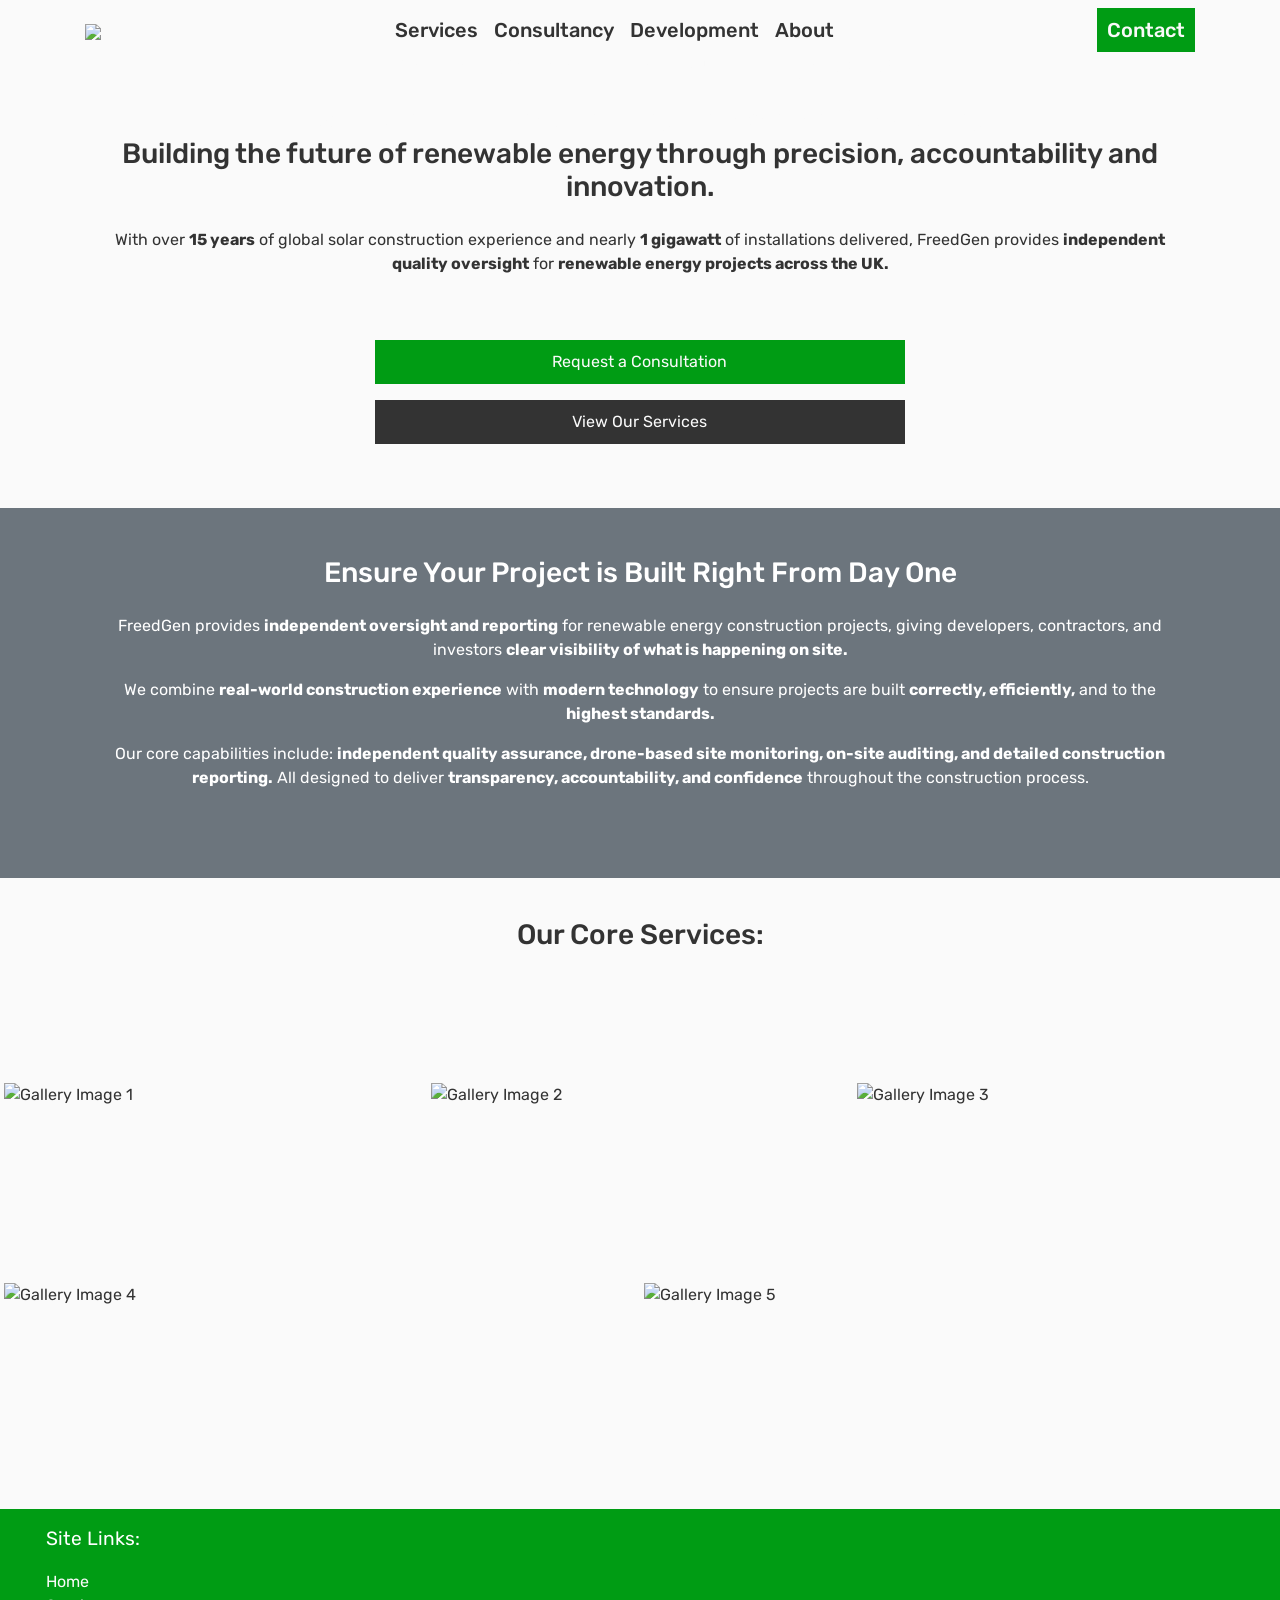
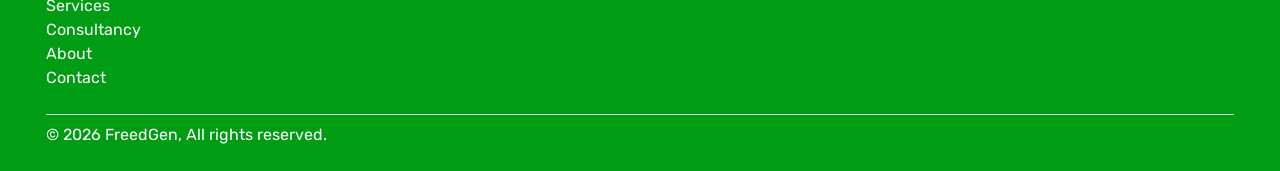
==== index.html @ 9b57c71b "add services and gallery to home page" ====
<!doctype html>
<html lang="en">
    <head>
        <!-- Required meta tags -->
        <meta charset="utf-8" />
        <meta
            name="viewport"
            content="width=device-width, initial-scale=1, shrink-to-fit=no"
        />
        <meta
            name="description"
            content="A collaborative spell submission blog."
        />
        <!-- Bootstrap CSS -->
        <link
            rel="stylesheet"
            href="https://cdn.jsdelivr.net/npm/bootstrap@4.0.0/dist/css/bootstrap.min.css"
            integrity="sha384-Gn5384xqQ1aoWXA+058RXPxPg6fy4IWvTNh0E263XmFcJlSAwiGgFAW/dAiS6JXm"
            crossorigin="anonymous"
        />
        <!--Favicon-->
        <link
            rel="apple-touch-icon"
            sizes="180x180"
            href="static/images/apple-touch-icon.png"
        />
        <link
            rel="icon"
            type="image/png"
            sizes="32x32"
            href="static/images/favicon-32x32.png"
        />
        <link
            rel="icon"
            type="image/png"
            sizes="16x16"
            href="static/images/favicon-16x16.png"
        />
        <link rel="manifest" href="/site.webmanifest" />
        <!-- Google fonts-->
        <link rel="preconnect" href="https://fonts.googleapis.com" />
        <link rel="preconnect" href="https://fonts.gstatic.com" crossorigin />
        <link
            href="https://fonts.googleapis.com/css2?family=Irish+Grover&family=Old+Standard+TT:ital,wght@0,400;0,700;1,400&display=swap"
            rel="stylesheet"
        />
        <link rel="preconnect" href="https://fonts.googleapis.com" />
        <link rel="preconnect" href="https://fonts.gstatic.com" crossorigin />
        <link
            href="https://fonts.googleapis.com/css2?family=Rubik:ital,wght@0,300..900;1,300..900&display=swap"
            rel="stylesheet"
        />
        <!-- Custom CSS-->
        <link rel="stylesheet" href="assets/css/style.css" />

        <title>FreedGen</title>
    </head>
    <!-- SITE BODY -->
    <body>
        <header class="site-header">
            <!-- NAV BAR -->
            <nav id="navigation" class="navbar navbar-expand-md sticky-top">
                <div class="container">
                    <!-- LOGO -->
                    <a class="navbar-brand mr-4" href="/">
                        <img
                            class="logo-img"
                            src="https://res.cloudinary.com/dfm2di4ln/image/upload/v1775483768/FreedGenLogo_hlcqdc.png"
                        />
                    </a>
                    <button
                        class="navbar-toggler"
                        type="button"
                        data-toggle="collapse"
                        data-target="#navbarToggle"
                    >
                        <span style="font-size: 2rem; color: #28a745">☰</span>
                    </button>
                    <!-- LEFT SIDE NAV -->
                    <div class="collapse navbar-collapse" id="navbarToggle">
                        <div class="navbar-nav mr-auto h5">
                            <a class="nav-item nav-link" href="services.html"
                                >Services</a
                            >
                            <a class="nav-item nav-link" href="consultancy.html"
                                >Consultancy</a
                            >
                            <a class="nav-item nav-link" href="Development.html"
                                >Development</a
                            >
                            <a class="nav-item nav-link" href="about.html"
                                >About</a
                            >
                        </div>
                        <!-- RIGHT SIDE NAV -->
                        <div class="navbar-nav">
                            <a
                                href="contact"
                                class="contact-button h5 mx-auto my-auto"
                                >Contact</a
                            >
                        </div>
                    </div>
                </div>
            </nav>
        </header>

        <div class="slideshow-container mt-1">
            <!-- HERO IMAGE SLIDESHOW -->
            <div class="mySlides fade">
                <img
                    aria-label="solar panel drone shot"
                    load="lazy"
                    alt="solar panel drone shot"
                    src="https://res.cloudinary.com/dfm2di4ln/image/upload/v1775485446/dji_fly_20241126_123634_256_1732625336408_photo_optimized_jiuhye.jpg"
                    style="width: 100%; height: 80vh"
                />
                <div class="overlay"></div>
            </div>

            <div class="mySlides fade">
                <img
                    aria-label="rune flatlay"
                    load="lazy"
                    alt="rune flatlay"
                    src="https://res.cloudinary.com/dfm2di4ln/image/upload/v1775485458/dji_fly_20241111_103014_130_1731321034257_photo_optimized_2_kggt1d.jpg"
                    style="width: 100%; height: 80vh"
                />
                <div class="overlay"></div>
            </div>

            <div class="mySlides fade">
                <img
                    aria-label="salt circle flatlay"
                    load="lazy"
                    alt="witchy candle and salt circle flatlay"
                    src="https://res.cloudinary.com/dfm2di4ln/image/upload/v1775489372/dji_fly_20241028_133728_920_1730122687877_photo_optimized_2_zdi4j6.jpg"
                    style="width: 100%; height: 80vh"
                />
                <div class="overlay"></div>
            </div>
            <!--Welcome text-->
            <div class="col-10 welcome-text">
                <h2>
                    Independent Quality Assurance & Drone Auditing for Renewable
                    Energy Projects
                </h2>
                <!-- Not displayed on Xs devices -->
                <p class="d-none d-sm-block mt-3">
                    Quality Control • Drone Monitoring • Independent Site
                    Auditing
                </p>
            </div>
        </div>
        <div class="row mb-3">
            <div class="main-content col-10 mt-5 text-center mx-auto mb-3">
                <h3>
                    Building the future of renewable energy through precision,
                    accountability and innovation.
                </h3>
            </div>
            <div class="col-10 text-center mx-auto mb-5">
                <p>
                    With over <b>15 years</b> of global solar construction
                    experience and nearly <b>1 gigawatt</b> of installations
                    delivered, FreedGen provides
                    <b>independent quality oversight</b> for
                    <b>renewable energy projects across the UK.</b>
                </p>
            </div>

            <div class="col-10 mx-auto">
                <a
                    href="contact.html"
                    class="request-button w-50 d-block text-center mx-auto mb-3"
                    >Request a Consultation</a
                >
            </div>

            <div class="col-10 mx-auto">
                <a
                    href="services.html"
                    class="service-button w-50 d-block text-center mx-auto mb-5"
                    >View Our Services</a
                >
            </div>
        </div>

        <div class="row py-5 text-white bg-secondary mb-4">
            <div class="col-10 text-center mx-auto mb-3">
                <h3>Ensure Your Project is Built Right From Day One</h3>
            </div>
            <div class="col-10 text-center mx-auto mb-4">
                <p>
                    FreedGen provides
                    <b>independent oversight and reporting</b> for renewable
                    energy construction projects, giving developers,
                    contractors, and investors
                    <b>clear visibility of what is happening on site.</b>
                </p>
                <p>
                    We combine
                    <b>real-world construction experience</b> with
                    <b>modern technology</b> to ensure projects are built
                    <b>correctly, efficiently,</b> and to the
                    <b>highest standards.</b>
                </p>
                <p>
                    Our core capabilities include:
                    <b
                        >independent quality assurance, drone-based site
                        monitoring, on-site auditing, and detailed construction
                        reporting.</b
                    >
                    All designed to deliver
                    <b>transparency, accountability, and confidence</b>
                    throughout the construction process.
                </p>
            </div>
        </div>

        <div class="container">
            <div class="row">
                <div class="col-12 mb-4 mx-auto text-center">
                    <h3 class="fs-1 mt-3">Our Core Services:</h3>
                </div>
                <div class="col-12 col-md-6 col-lg-3 mb-4">
                    <img
                        aria-label=""
                        load="lazy"
                        alt=""
                        src="https://res.cloudinary.com/dfm2di4ln/image/upload/v1775762401/construction_card_vqg5sk.png"
                        class="img-fluid rounded"
                    />
                </div>
                <div class="col-12 col-md-6 col-lg-3 mb-4">
                    <img
                        aria-label=""
                        load="lazy"
                        alt=""
                        src="https://res.cloudinary.com/dfm2di4ln/image/upload/v1775762401/quality_assurance_card_z9vfvb.png"
                        class="img-fluid rounded"
                    />
                </div>
                <div class="col-12 col-md-6 col-lg-3 mb-4">
                    <img
                        aria-label=""
                        load="lazy"
                        alt=""
                        src="https://res.cloudinary.com/dfm2di4ln/image/upload/v1775762401/on-site_auditing_card_d9yedw.png"
                        class="img-fluid rounded"
                    />
                </div>
                <div class="col-12 col-md-6 col-lg-3 mb-4">
                    <img
                        aria-label=""
                        load="lazy"
                        alt=""
                        src="https://res.cloudinary.com/dfm2di4ln/image/upload/v1775762401/drone_monitoring_card_ag5upn.png"
                        class="img-fluid rounded"
                    />
                </div>
            </div>
        </div>
<!-- GALLERY -------->
        <div class="container-fluid px-0 mt-5">
            <div class="row no-gutters">
                <!-- Image 1 -->
                <div class="col-12 col-md-4">
                    <img
                        src="https://res.cloudinary.com/dfm2di4ln/image/upload/v1775764215/dji_fly_20250121_093332_471_1737452181661_photo_optimized_q8av3e.jpg"
                        class="img-fluid p-1 gallery-img"
                        alt="Gallery Image 1"
                    />
                </div>

                <!-- Image 2 -->
                <div class="col-12 col-md-4">
                    <img
                        src="https://res.cloudinary.com/dfm2di4ln/image/upload/v1775764188/dji_fly_20241102_093832_106_1730540340987_photo_optimized_v1hxxz.jpg"
                        class="img-fluid p-1 gallery-img"
                        alt="Gallery Image 2"
                    />
                </div>

                <!-- Image 3 -->
                <div class="col-12 col-md-4">
                    <img
                        src="https://res.cloudinary.com/dfm2di4ln/image/upload/v1775764184/dji_fly_20241102_093346_70_1730540066055_photo_optimized_h81oel.jpg"
                        class="img-fluid p-1 gallery-img"
                        alt="Gallery Image 3"
                    />
                </div>

                <!-- Image 4 -->
                <div class="col-12 col-md-6">
                    <img
                        src="https://res.cloudinary.com/dfm2di4ln/image/upload/v1775764179/dji_fly_20241031_090806_7_1730365692985_photo_optimized_hfvuum.jpg"
                        class="img-fluid p-1 gallery-img"
                        alt="Gallery Image 4"
                    />
                </div>
                 <!-- Image 5 -->
                <div class="col-12 col-md-6">
                    <img
                        src="https://res.cloudinary.com/dfm2di4ln/image/upload/v1775764172/dji_fly_20241031_090312_958_1730365398902_photo_optimized_ze4kma.jpg"
                        class="img-fluid p-1 gallery-img"
                        alt="Gallery Image 5"
                    />
                </div>

                <!-- Repeat as needed -->
            </div>
        </div>

        <!-- FOOTER -->
        <div class="container" id="footer-container">
            <footer class="py-3 mx-auto" id="footer-container-secondary">
                <div class="row">
                    <div class="col-6 col-md-3 mb-3">
                        <!-- SITE LINKS -->
                        <p class="footer-link-heading">Site Links:</p>
                        <ul class="nav flex-column">
                            <li class="nav-item">
                                <a
                                    href="index.html"
                                    class="nav-link-footer p-0 text-body-secondary"
                                    >Home</a
                                >
                            </li>
                            <li class="nav-item">
                                <a
                                    href="services.html"
                                    class="nav-link-footer p-0 text-body-secondary"
                                    >Services</a
                                >
                            </li>
                            <li class="nav-item">
                                <a
                                    href="consultancy.html"
                                    class="nav-link-footer p-0 text-body-secondary"
                                    >Consultancy</a
                                >
                            </li>
                            <li class="nav-item">
                                <a
                                    href="about.html"
                                    class="nav-link-footer p-0 text-body-secondary"
                                    >About</a
                                >
                            </li>
                            <li class="nav-item">
                                <a
                                    href="contact.html"
                                    class="nav-link-footer p-0 text-body-secondary"
                                    >Contact</a
                                >
                            </li>
                        </ul>
                    </div>

                    <!-- SOCIAL MEDIA LINKS -->
                    <div class="col-md-3 offset-md-6 mb-3">
                        <ul class="list-unstyled d-flex mx-2" id="social-icons">
                            <li class="m-3">
                                <a
                                    href="https://facebook.com/"
                                    target="_blank"
                                    rel="noopener"
                                    aria-label="Facebook"
                                >
                                    <i class="fa-brands fa-facebook"></i
                                ></a>
                            </li>
                            <li class="m-3">
                                <a
                                    href="https://twitter.com/"
                                    target="_blank"
                                    aria-label="Twitter"
                                >
                                    <i class="fa-brands fa-x-twitter"></i
                                ></a>
                            </li>
                            <li class="m-3">
                                <a
                                    href="https://instagram.com/"
                                    target="_blank"
                                    aria-label="Visit our Instagram page (opens in a new tab)"
                                >
                                    <i class="fa-brands fa-instagram"></i
                                ></a>
                            </li>
                        </ul>
                    </div>
                </div>
                <!-- COPYRIGHT -->
                <div
                    class="d-flex flex-column flex-sm-row justify-content-between py-2 my-2 border-top"
                    id="footer-container-last"
                >
                    <p>&copy; 2026 FreedGen, All rights reserved.</p>
                </div>
            </footer>
        </div>

        <!-- jQuery first, then Popper.js, then Bootstrap JS -->
        <script
            src="https://code.jquery.com/jquery-3.2.1.slim.min.js"
            integrity="sha384-KJ3o2DKtIkvYIK3UENzmM7KCkRr/rE9/Qpg6aAZGJwFDMVNA/GpGFF93hXpG5KkN"
            crossorigin="anonymous"
        ></script>
        <script
            src="https://cdn.jsdelivr.net/npm/popper.js@1.12.9/dist/umd/popper.min.js"
            integrity="sha384-ApNbgh9B+Y1QKtv3Rn7W3mgPxhU9K/ScQsAP7hUibX39j7fakFPskvXusvfa0b4Q"
            crossorigin="anonymous"
        ></script>
        <script
            src="https://cdn.jsdelivr.net/npm/bootstrap@4.0.0/dist/js/bootstrap.min.js"
            integrity="sha384-JZR6Spejh4U02d8jOt6vLEHfe/JQGiRRSQQxSfFWpi1MquVdAyjUar5+76PVCmYl"
            crossorigin="anonymous"
        ></script>
        <script src="assets/js/home.js"></script>
        <!-- FONT AWESOME SCRIPT -->
        <script
            src="https://kit.fontawesome.com/f514539dfd.js"
            crossorigin="anonymous"
        ></script>
    </body>
</html>
---- assets/css/style.css ----
/* ------ Base styling ------ */
body {
  min-height: 100vh;
  display: flex;
  flex-direction: column;
  background: #fafafa;
  color: #333333;
  font-family: "rubik", sans-serif;
}


.navbar-brand {
  width: 25%;
}

.logo-img {
    width: 100%;
    height: auto;
}

.logo-img:hover {
    transform: translateY(-2px);
}

@media (max-width: 768px) {
  .navbar-brand {
    width: 75%;   /* make it wider */
    max-width: 100%;
  }
}

.navbar-toggler {
    color:#009C14;
}

main {
  flex-grow: 1;
}

/* -------- Nav bar -------- */
#navigation {
  background-color: #fafafa;
}

ul {
  margin: 0;
}

.site-header .navbar-nav .nav-link {
  color: #333333;
}

.site-header .navbar-nav .nav-link:hover {
  color: #009C14;
}

.nav-link.active {
  text-decoration: underline;
}

.white-text {
  color: #333333;
}

/* -------- BUTTONS ---------- */
.contact-button, .request-button {
    background-color: #009C14;
    color: #fafafa;
    border: none;
    padding: 10px;
}

.request-button:hover, .contact-button:hover {
  background-color: #218838;
  transform: translateY(-2px);
  text-decoration: none;
  color: #fafafa;
}

.service-button {
    background-color: #333333;
    border: none;
    padding: 10px;
    color: #fafafa;

}

.service-button:hover {
    background-color: #2b2b2b;
    transform: translateY(-2px);
    text-decoration: none;
    color: #fafafa;
}


/* -------- PAGE TITLES -------- */
.blog-title,
.about-title,
.home-title,
.user-posts-title {
  font-size: 1.6rem;
}

/* -------- HOME PAGE -------- */

/* Slideshow container */
.slideshow-container {

  position: relative;
}

/* Hide the images by default */
.mySlides {
  display: none;
}

.overlay {
  position: absolute;
  top: 0;
  bottom: 0;
  left: 0;
  right: 0;
  height: 100%;
  width: 100%;
  transition: .3s ease;
  background-color: rgba(0, 0, 0, 0.5);
}

.mySlides img {
  aspect-ratio: initial;
  overflow: hidden;
  object-fit: cover;
}

.fade {
  top: 0;
  -webkit-animation-name: fade;
  -webkit-animation-iteration-count: infinite;
  -webkit-animation-duration: 6s;
  animation-name: fade;
  animation-iteration-count: infinite;
  animation-duration: 6s;
}

@keyframes fade {
  0% {
    opacity: .6;
  }

  20% {
    opacity: 1;
  }

  33% {
    opacity: 1;
  }

  53% {
    opacity: 1;
  }

  100% {
    opacity: .5;
  }
}

/* Text overlay */
.welcome-text {
  color: #fafafa;
  text-align: center;
  position: absolute;
  top: 40%;
  left: 50%;
  transform: translate(-50%, -50%);
}

.welcome-text h2 {
  font-size: 38px;
}

.welcome-text p {
  font-size: 24px;
}

@media (max-width: 768px) {
  .welcome-text h2 {
    font-size: 6vw;   /* scales with screen width */
  }

  .welcome-text p {
    font-size: 4vw;
  }
}

.welcome-text a {
  text-decoration: none;
  color: #fafafa;
}

.welcome-text a:hover {
  color: #009C14;
}

/* ----------GALLERY ---------------*/

.gallery-img {
  width: 100%;
  height: 200px;          /* fixed height */
  object-fit: cover;      /* crops image without stretching */
  display: block;
  transition: transform 0.3s ease, z-index 0s;
  position: relative;     /* needed for z-index */
  z-index: 0;             /* base layer */
}

.gallery-img:hover {
  transform: scale(1.3); /* zoom in */
  z-index: 10;             /* bring to top on hover */
}


/* -------- ABOUT PAGE -------- */

/* Flip card styling */
.flip-card {
  background-color: transparent;
  width: inherit;
  height: 400px;
  perspective: 1000px;
}

/* This container is needed to position the front and back side */
.flip-card-inner {
  position: relative;
  width: inherit;
  height: 100%;
  text-align: center;
  transition: transform 0.8s;
  transform-style: preserve-3d;
}

/* Do an horizontal flip when you move the mouse over */
.flip-card:hover .flip-card-inner {
  transform: rotateY(180deg);
}

/* Position the front and back side */
.flip-card-front,
.flip-card-back {
  position: absolute;
  width: inherit;
  height: 100%;
  -webkit-backface-visibility: hidden;
  /* Safari */
  backface-visibility: hidden;
}

/* Style the front side (fallback if image is missing) */
.flip-card-front {
  color: black;
}

/* Style the back side */
.flip-card-back {
  background-color: rgb(146, 61, 67);
  color: white;
  transform: rotateY(180deg);
  height: 100%;
  align-content: space-around;
  width: 80%;
  margin: 0 10% 0 10%;
}

.flip-card-back h2 {
  font-size: 22px;
}

.flip-card-back p {
  font-size: 14px;
}

/* -------- BLOG PAGE -------- */
.content-section,
.blog-content-section {
  background: rgb(255, 211, 211);
  padding: 10px 20px;
  border: 1px solid #dddddd;
  border-radius: 3px;
  margin-bottom: 20px;
}

.blog-content-section {
  min-height: 95%;
}

.blog-photo {
  object-fit: cover;
  overflow: hidden;
}

.article-title {
  color: #333333;
  font-size: 20px;
}

a.article-title:hover {
  color: #993e50;
  text-decoration: none;
}

.pagination-buttons {
  background-color: #6e2937;
  color: #fafafa;
}

.pagination-buttons:hover {
  background-color: rgb(161, 97, 102);
  color: #fafafa;
}

/* Blog content */
.article-content {
  white-space: pre-line;
}

.article-metadata {
  padding-bottom: 1px;
}

.article-metadata a:hover {
  text-decoration: none;
}

/* -------- REGISTER PAGE -------- */
#hint_id_username,
#hint_id_password1,
#hint_id_password2 {
  color: black !important;
}

.member-text a {
  color: rgb(160, 31, 85);
  text-decoration: underline;
}

/* -------- POST DETAIL -------- */
/* user profile image */
.account-img {
  height: 125px;
  width: 125px;
  object-fit: cover;
  overflow: hidden;
}

.blog-post-image {
  object-fit: cover;
  overflow: hidden;
  width: 60vh;
  height: 100%;
}

.author-text {
  color: blue;
}

.back-text {
  background-color: #6e2937;
}

.back-text a {
  color: white;
}

.back-text a:hover {
  color: #6e2937;
}

.back-text:hover {
  background-color: #f3baba;
}

.blog-content-text {
  max-width: 100%;
}



/* Hides form until button is clicked */
#update-form {
  display: none;
}

#update-btn:hover {
  background-color: rgb(146, 61, 67);
  color: #fafafa;
}

/* Button to submit changes */
.submit-btn:hover {
  background-color: rgb(161, 97, 102);
  color: #fafafa;
}

.submit-btn {
  background-color: rgb(146, 61, 67);
  color: #fafafa;
}

/* -------- FOOTER -------- */
#footer-container {
  background-color: #009C14;
  color: #fff;
  max-width: 100%;
  margin-top: 30px;
}

#footer-container-secondary {
  padding-bottom: 0 !important;
  max-width: 95%;
}

#footer-container-last {
  align-items: center;
  margin-bottom: 0 !important;
}

.footer-link-heading {
  font-size: 1.2rem;
}

.nav-link-footer {
  color: #fafafa;
}

.nav-link-footer:hover {
  color: #fafafa;
}

/* Social media links */
#social-icons li {
  font-size: 2rem;
  color: #fafafa;
}

#social-icons li a i {
  color: #fafafa;
}

#social-icons li a:hover {
  color: #aaaaaa;
}
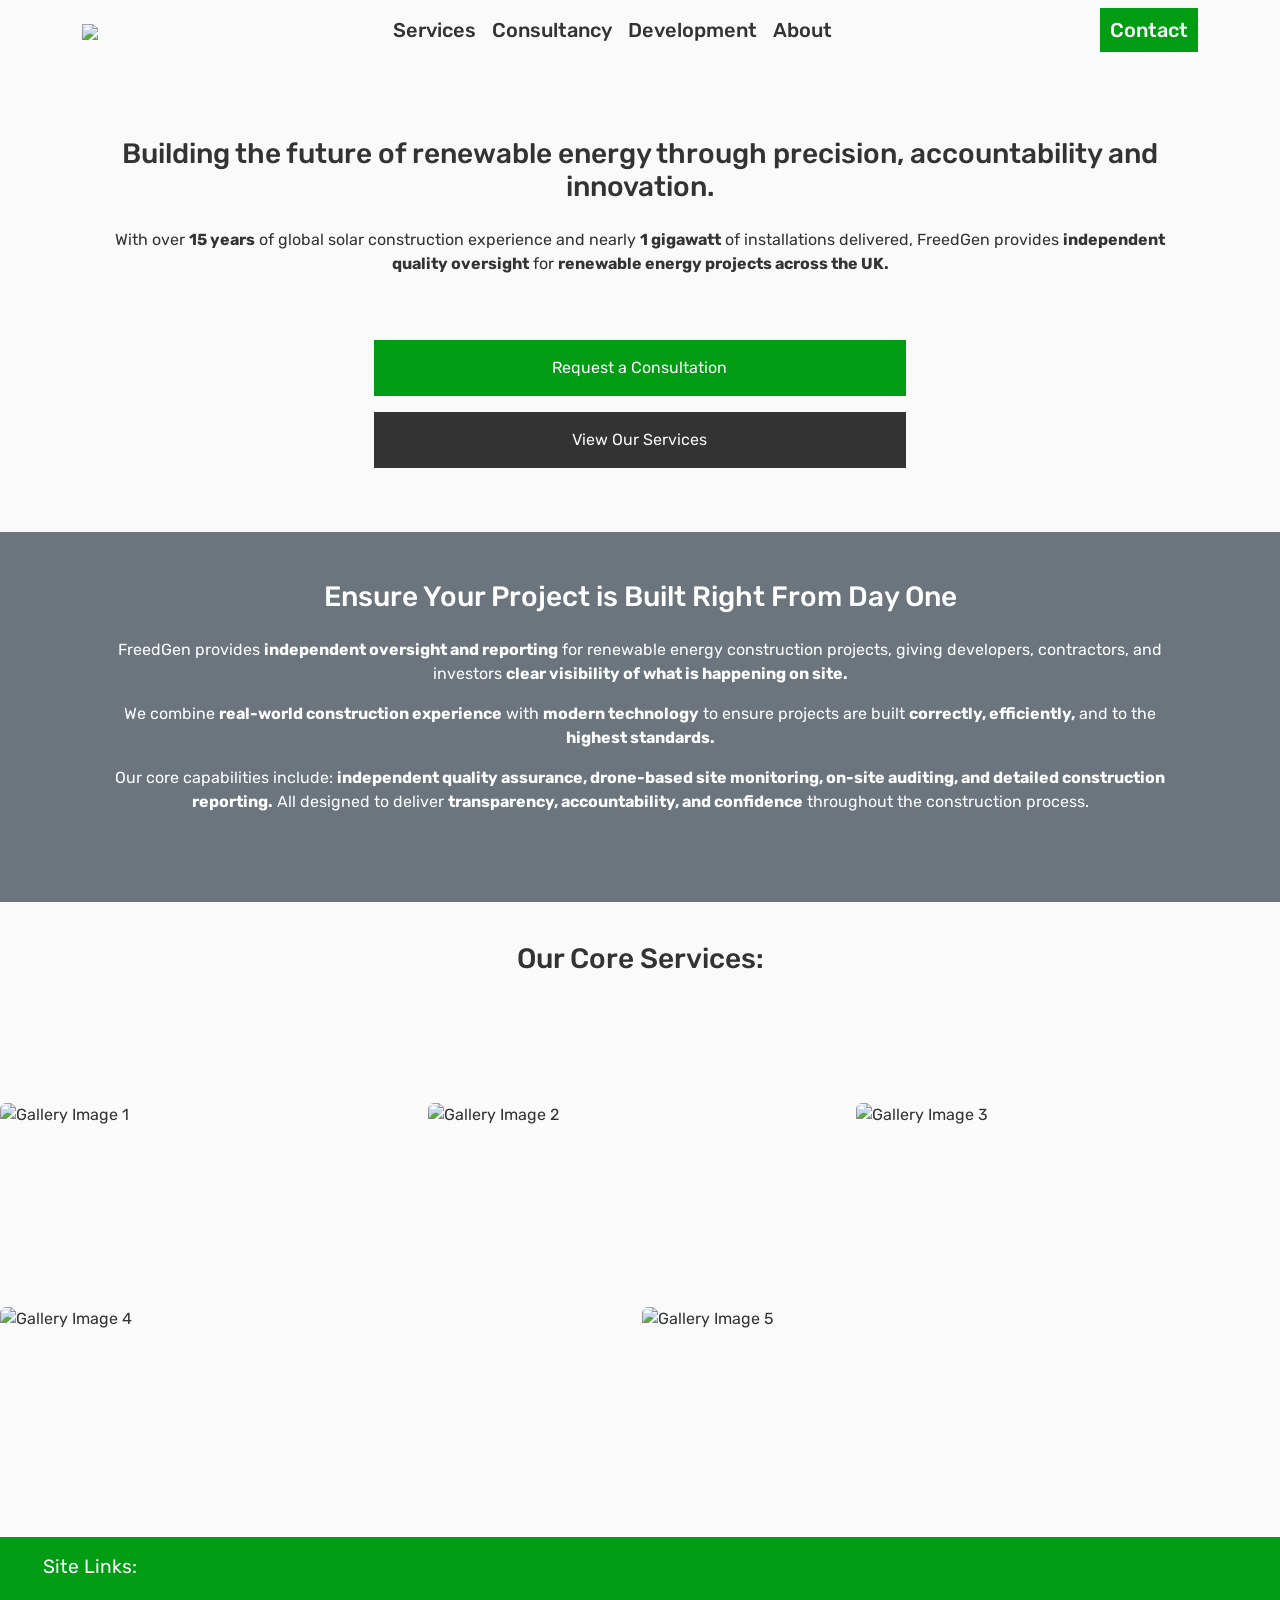
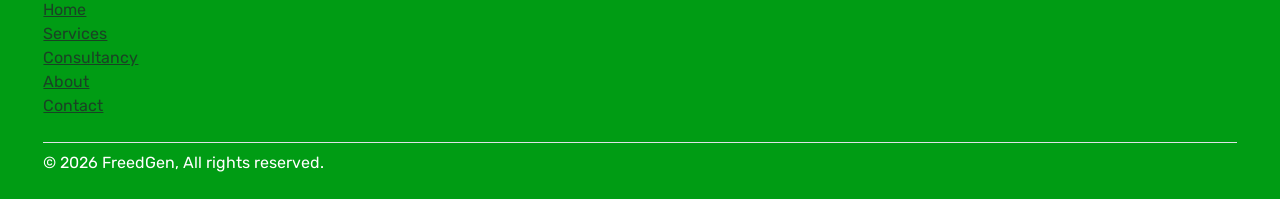
==== commit 4fb4dfb8: "consultancy page" ====
--- a/index.html
+++ b/index.html
@@ -13,11 +13,16 @@
         />
         <!-- Bootstrap CSS -->
         <link
+            href="https://cdn.jsdelivr.net/npm/bootstrap@5.0.2/dist/css/bootstrap.min.css"
             rel="stylesheet"
-            href="https://cdn.jsdelivr.net/npm/bootstrap@4.0.0/dist/css/bootstrap.min.css"
-            integrity="sha384-Gn5384xqQ1aoWXA+058RXPxPg6fy4IWvTNh0E263XmFcJlSAwiGgFAW/dAiS6JXm"
+            integrity="sha384-EVSTQN3/azprG1Anm3QDgpJLIm9Nao0Yz1ztcQTwFspd3yD65VohhpuuCOmLASjC"
             crossorigin="anonymous"
         />
+        <script
+            src="https://cdn.jsdelivr.net/npm/bootstrap@5.0.2/dist/js/bootstrap.bundle.min.js"
+            integrity="sha384-MrcW6ZMFYlzcLA8Nl+NtUVF0sA7MsXsP1UyJoMp4YLEuNSfAP+JcXn/tWtIaxVXM"
+            crossorigin="anonymous"
+        ></script>
         <!--Favicon-->
         <link
             rel="apple-touch-icon"
@@ -62,7 +67,7 @@
             <nav id="navigation" class="navbar navbar-expand-md sticky-top">
                 <div class="container">
                     <!-- LOGO -->
-                    <a class="navbar-brand mr-4" href="/">
+                    <a class="navbar-brand me-4" href="index.html">
                         <img
                             class="logo-img"
                             src="https://res.cloudinary.com/dfm2di4ln/image/upload/v1775483768/FreedGenLogo_hlcqdc.png"
@@ -71,14 +76,14 @@
                     <button
                         class="navbar-toggler"
                         type="button"
-                        data-toggle="collapse"
-                        data-target="#navbarToggle"
+                        data-bs-toggle="collapse"
+                        data-bs-target="#navbarToggle"
                     >
                         <span style="font-size: 2rem; color: #28a745">☰</span>
                     </button>
                     <!-- LEFT SIDE NAV -->
                     <div class="collapse navbar-collapse" id="navbarToggle">
-                        <div class="navbar-nav mr-auto h5">
+                        <div class="navbar-nav me-auto h5">
                             <a class="nav-item nav-link" href="services.html"
                                 >Services</a
                             >
@@ -96,7 +101,7 @@
                         <div class="navbar-nav">
                             <a
                                 href="contact"
-                                class="contact-button h5 mx-auto my-auto"
+                                class="contact-button text-decoration-none h5 mx-auto my-auto"
                                 >Contact</a
                             >
                         </div>
@@ -110,10 +115,10 @@
             <div class="mySlides fade">
                 <img
                     aria-label="solar panel drone shot"
-                    load="lazy"
+                    loading="lazy"
                     alt="solar panel drone shot"
                     src="https://res.cloudinary.com/dfm2di4ln/image/upload/v1775485446/dji_fly_20241126_123634_256_1732625336408_photo_optimized_jiuhye.jpg"
-                    style="width: 100%; height: 80vh"
+                    style="width: 100%; height: 80vh; object-fit: cover"
                 />
                 <div class="overlay"></div>
             </div>
@@ -121,10 +126,10 @@
             <div class="mySlides fade">
                 <img
                     aria-label="rune flatlay"
-                    load="lazy"
+                    loading="lazy"
                     alt="rune flatlay"
                     src="https://res.cloudinary.com/dfm2di4ln/image/upload/v1775485458/dji_fly_20241111_103014_130_1731321034257_photo_optimized_2_kggt1d.jpg"
-                    style="width: 100%; height: 80vh"
+                    style="width: 100%; height: 80vh; object-fit: cover"
                 />
                 <div class="overlay"></div>
             </div>
@@ -132,16 +137,16 @@
             <div class="mySlides fade">
                 <img
                     aria-label="salt circle flatlay"
-                    load="lazy"
-                    alt="witchy candle and salt circle flatlay"
+                    loading="lazy"
+                    alt=""
                     src="https://res.cloudinary.com/dfm2di4ln/image/upload/v1775489372/dji_fly_20241028_133728_920_1730122687877_photo_optimized_2_zdi4j6.jpg"
-                    style="width: 100%; height: 80vh"
+                    style="width: 100%; height: 80vh; object-fit: cover"
                 />
                 <div class="overlay"></div>
             </div>
             <!--Welcome text-->
             <div class="col-10 welcome-text">
-                <h2>
+                <h2 class="mb-4">
                     Independent Quality Assurance & Drone Auditing for Renewable
                     Energy Projects
                 </h2>
@@ -172,7 +177,7 @@
             <div class="col-10 mx-auto">
                 <a
                     href="contact.html"
-                    class="request-button w-50 d-block text-center mx-auto mb-3"
+                    class="request-button text-decoration-none w-50 d-block text-center mx-auto mb-3 py-3"
                     >Request a Consultation</a
                 >
             </div>
@@ -180,7 +185,7 @@
             <div class="col-10 mx-auto">
                 <a
                     href="services.html"
-                    class="service-button w-50 d-block text-center mx-auto mb-5"
+                    class="service-button text-decoration-none w-50 d-block text-center mx-auto mb-5 py-3"
                     >View Our Services</a
                 >
             </div>
@@ -219,57 +224,59 @@
             </div>
         </div>
 
-        <div class="container">
+        <div class="container-fluid">
             <div class="row">
                 <div class="col-12 mb-4 mx-auto text-center">
-                    <h3 class="fs-1 mt-3">Our Core Services:</h3>
-                </div>
-                <div class="col-12 col-md-6 col-lg-3 mb-4">
-                    <img
-                        aria-label=""
-                        load="lazy"
-                        alt=""
-                        src="https://res.cloudinary.com/dfm2di4ln/image/upload/v1775762401/construction_card_vqg5sk.png"
-                        class="img-fluid rounded"
-                    />
-                </div>
-                <div class="col-12 col-md-6 col-lg-3 mb-4">
-                    <img
-                        aria-label=""
-                        load="lazy"
-                        alt=""
-                        src="https://res.cloudinary.com/dfm2di4ln/image/upload/v1775762401/quality_assurance_card_z9vfvb.png"
-                        class="img-fluid rounded"
-                    />
-                </div>
-                <div class="col-12 col-md-6 col-lg-3 mb-4">
-                    <img
-                        aria-label=""
-                        load="lazy"
-                        alt=""
-                        src="https://res.cloudinary.com/dfm2di4ln/image/upload/v1775762401/on-site_auditing_card_d9yedw.png"
-                        class="img-fluid rounded"
-                    />
-                </div>
-                <div class="col-12 col-md-6 col-lg-3 mb-4">
-                    <img
-                        aria-label=""
-                        load="lazy"
-                        alt=""
-                        src="https://res.cloudinary.com/dfm2di4ln/image/upload/v1775762401/drone_monitoring_card_ag5upn.png"
-                        class="img-fluid rounded"
-                    />
-                </div>
-            </div>
-        </div>
-<!-- GALLERY -------->
+                    <h3 class="mt-3">Our Core Services:</h3>
+                </div>
+                <div class="row gx-5 mx-auto">
+                    <div class="col-12 col-md-6 col-lg-3 mb-4">
+                        <img
+                            aria-label=""
+                            loading="lazy"
+                            alt=""
+                            src="https://res.cloudinary.com/dfm2di4ln/image/upload/v1775762401/construction_card_vqg5sk.png"
+                            class="img-fluid rounded"
+                        />
+                    </div>
+                    <div class="col-12 col-md-6 col-lg-3 mb-4">
+                        <img
+                            aria-label=""
+                            load="lazy"
+                            alt=""
+                            src="https://res.cloudinary.com/dfm2di4ln/image/upload/v1775762401/quality_assurance_card_z9vfvb.png"
+                            class="img-fluid rounded"
+                        />
+                    </div>
+                    <div class="col-12 col-md-6 col-lg-3 mb-4">
+                        <img
+                            aria-label=""
+                            load="lazy"
+                            alt=""
+                            src="https://res.cloudinary.com/dfm2di4ln/image/upload/v1775762401/on-site_auditing_card_d9yedw.png"
+                            class="img-fluid rounded"
+                        />
+                    </div>
+                    <div class="col-12 col-md-6 col-lg-3 mb-4">
+                        <img
+                            aria-label=""
+                            load="lazy"
+                            alt=""
+                            src="https://res.cloudinary.com/dfm2di4ln/image/upload/v1775762401/drone_monitoring_card_ag5upn.png"
+                            class="img-fluid rounded"
+                        />
+                    </div>
+                </div>
+            </div>
+        </div>
+        <!-- GALLERY -------->
         <div class="container-fluid px-0 mt-5">
-            <div class="row no-gutters">
+            <div class="row g-1">
                 <!-- Image 1 -->
                 <div class="col-12 col-md-4">
                     <img
                         src="https://res.cloudinary.com/dfm2di4ln/image/upload/v1775764215/dji_fly_20250121_093332_471_1737452181661_photo_optimized_q8av3e.jpg"
-                        class="img-fluid p-1 gallery-img"
+                        class="img-fluid gallery-img rounded"
                         alt="Gallery Image 1"
                     />
                 </div>
@@ -278,7 +285,7 @@
                 <div class="col-12 col-md-4">
                     <img
                         src="https://res.cloudinary.com/dfm2di4ln/image/upload/v1775764188/dji_fly_20241102_093832_106_1730540340987_photo_optimized_v1hxxz.jpg"
-                        class="img-fluid p-1 gallery-img"
+                        class="img-fluid gallery-img rounded"
                         alt="Gallery Image 2"
                     />
                 </div>
@@ -286,8 +293,8 @@
                 <!-- Image 3 -->
                 <div class="col-12 col-md-4">
                     <img
-                        src="https://res.cloudinary.com/dfm2di4ln/image/upload/v1775764184/dji_fly_20241102_093346_70_1730540066055_photo_optimized_h81oel.jpg"
-                        class="img-fluid p-1 gallery-img"
+                        src="https://res.cloudinary.com/dfm2di4ln/image/upload/v1775764158/dji_fly_20241028_134204_949_1730122932204_photo_optimized_moml6o.jpg"
+                        class="img-fluid gallery-img rounded"
                         alt="Gallery Image 3"
                     />
                 </div>
@@ -296,21 +303,20 @@
                 <div class="col-12 col-md-6">
                     <img
                         src="https://res.cloudinary.com/dfm2di4ln/image/upload/v1775764179/dji_fly_20241031_090806_7_1730365692985_photo_optimized_hfvuum.jpg"
-                        class="img-fluid p-1 gallery-img"
+                        class="img-fluid gallery-img rounded"
                         alt="Gallery Image 4"
                     />
                 </div>
-                 <!-- Image 5 -->
+                <!-- Image 5 -->
                 <div class="col-12 col-md-6">
                     <img
                         src="https://res.cloudinary.com/dfm2di4ln/image/upload/v1775764172/dji_fly_20241031_090312_958_1730365398902_photo_optimized_ze4kma.jpg"
-                        class="img-fluid p-1 gallery-img"
+                        class="img-fluid gallery-img rounded"
                         alt="Gallery Image 5"
                     />
                 </div>
-
-                <!-- Repeat as needed -->
-            </div>
+            </div>
+            <!-- Repeat as needed -->
         </div>
 
         <!-- FOOTER -->
@@ -404,21 +410,7 @@
         </div>
 
         <!-- jQuery first, then Popper.js, then Bootstrap JS -->
-        <script
-            src="https://code.jquery.com/jquery-3.2.1.slim.min.js"
-            integrity="sha384-KJ3o2DKtIkvYIK3UENzmM7KCkRr/rE9/Qpg6aAZGJwFDMVNA/GpGFF93hXpG5KkN"
-            crossorigin="anonymous"
-        ></script>
-        <script
-            src="https://cdn.jsdelivr.net/npm/popper.js@1.12.9/dist/umd/popper.min.js"
-            integrity="sha384-ApNbgh9B+Y1QKtv3Rn7W3mgPxhU9K/ScQsAP7hUibX39j7fakFPskvXusvfa0b4Q"
-            crossorigin="anonymous"
-        ></script>
-        <script
-            src="https://cdn.jsdelivr.net/npm/bootstrap@4.0.0/dist/js/bootstrap.min.js"
-            integrity="sha384-JZR6Spejh4U02d8jOt6vLEHfe/JQGiRRSQQxSfFWpi1MquVdAyjUar5+76PVCmYl"
-            crossorigin="anonymous"
-        ></script>
+
         <script src="assets/js/home.js"></script>
         <!-- FONT AWESOME SCRIPT -->
         <script
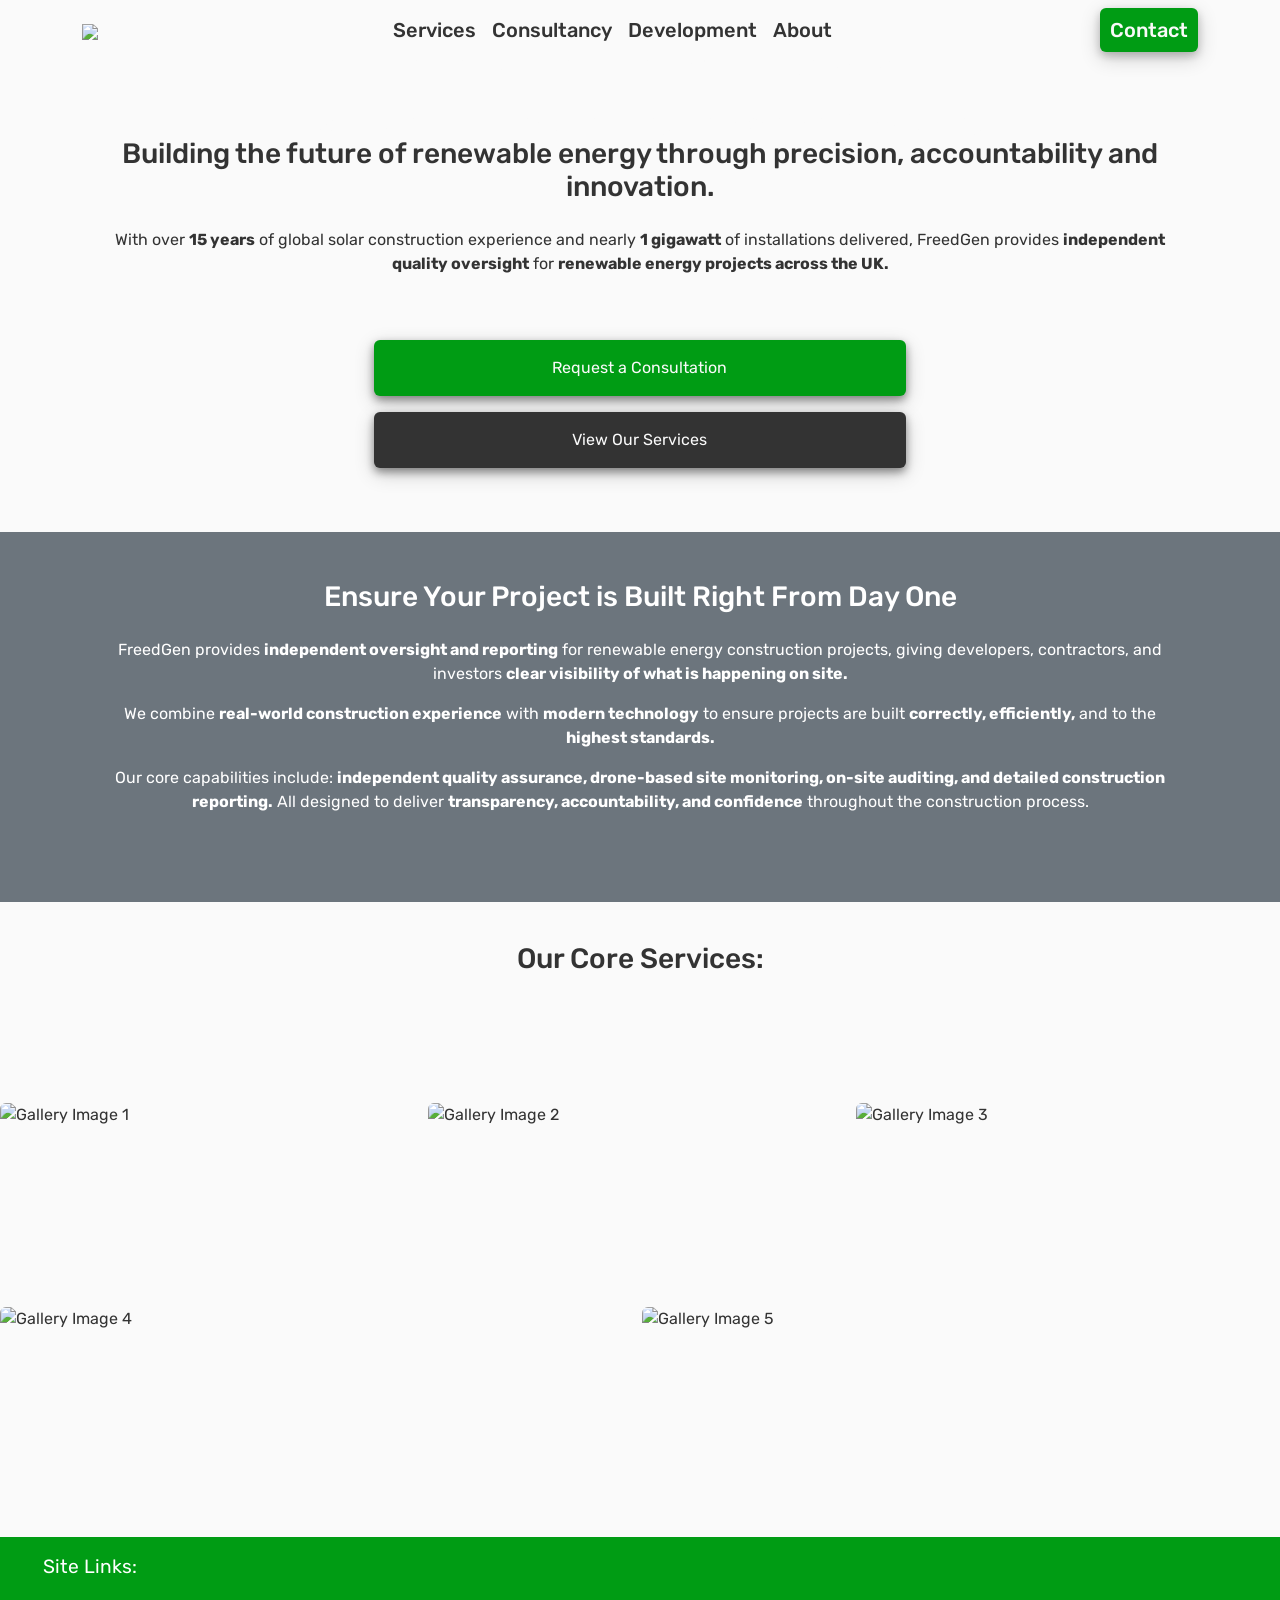
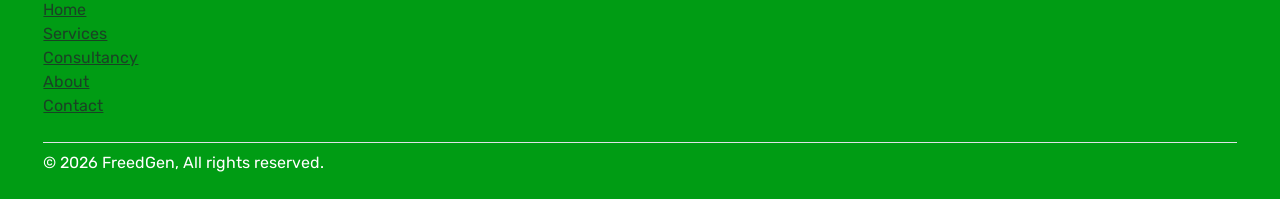
==== commit 91f2dd70: "finish consultancy page" ====
--- a/index.html
+++ b/index.html
@@ -90,7 +90,7 @@
                             <a class="nav-item nav-link" href="consultancy.html"
                                 >Consultancy</a
                             >
-                            <a class="nav-item nav-link" href="Development.html"
+                            <a class="nav-item nav-link" href="development.html"
                                 >Development</a
                             >
                             <a class="nav-item nav-link" href="about.html"
@@ -100,8 +100,8 @@
                         <!-- RIGHT SIDE NAV -->
                         <div class="navbar-nav">
                             <a
-                                href="contact"
-                                class="contact-button text-decoration-none h5 mx-auto my-auto"
+                                href="contact.html"
+                                class="contact-button text-decoration-none shadow-contact rounded h5 mx-auto my-auto"
                                 >Contact</a
                             >
                         </div>
@@ -125,7 +125,7 @@
 
             <div class="mySlides fade">
                 <img
-                    aria-label="rune flatlay"
+                    aria-label="solar panel drone photo"
                     loading="lazy"
                     alt="rune flatlay"
                     src="https://res.cloudinary.com/dfm2di4ln/image/upload/v1775485458/dji_fly_20241111_103014_130_1731321034257_photo_optimized_2_kggt1d.jpg"
@@ -136,7 +136,7 @@
 
             <div class="mySlides fade">
                 <img
-                    aria-label="salt circle flatlay"
+                    aria-label="solar panel field"
                     loading="lazy"
                     alt=""
                     src="https://res.cloudinary.com/dfm2di4ln/image/upload/v1775489372/dji_fly_20241028_133728_920_1730122687877_photo_optimized_2_zdi4j6.jpg"
@@ -177,7 +177,7 @@
             <div class="col-10 mx-auto">
                 <a
                     href="contact.html"
-                    class="request-button text-decoration-none w-50 d-block text-center mx-auto mb-3 py-3"
+                    class="request-button text-decoration-none shadow-effect rounded w-50 d-block text-center mx-auto mb-3 py-3"
                     >Request a Consultation</a
                 >
             </div>
@@ -185,7 +185,7 @@
             <div class="col-10 mx-auto">
                 <a
                     href="services.html"
-                    class="service-button text-decoration-none w-50 d-block text-center mx-auto mb-5 py-3"
+                    class="service-button text-decoration-none shadow-effect rounded w-50 d-block text-center mx-auto mb-5 py-3"
                     >View Our Services</a
                 >
             </div>
@@ -236,34 +236,34 @@
                             loading="lazy"
                             alt=""
                             src="https://res.cloudinary.com/dfm2di4ln/image/upload/v1775762401/construction_card_vqg5sk.png"
-                            class="img-fluid rounded"
+                            class="img-fluid rounded shadow-effect"
                         />
                     </div>
                     <div class="col-12 col-md-6 col-lg-3 mb-4">
                         <img
                             aria-label=""
-                            load="lazy"
+                            loading="lazy"
                             alt=""
                             src="https://res.cloudinary.com/dfm2di4ln/image/upload/v1775762401/quality_assurance_card_z9vfvb.png"
-                            class="img-fluid rounded"
+                            class="img-fluid rounded shadow-effect"
                         />
                     </div>
                     <div class="col-12 col-md-6 col-lg-3 mb-4">
                         <img
                             aria-label=""
-                            load="lazy"
+                            loading="lazy"
                             alt=""
                             src="https://res.cloudinary.com/dfm2di4ln/image/upload/v1775762401/on-site_auditing_card_d9yedw.png"
-                            class="img-fluid rounded"
+                            class="img-fluid rounded shadow-effect"
                         />
                     </div>
                     <div class="col-12 col-md-6 col-lg-3 mb-4">
                         <img
                             aria-label=""
-                            load="lazy"
+                            loading="lazy"
                             alt=""
                             src="https://res.cloudinary.com/dfm2di4ln/image/upload/v1775762401/drone_monitoring_card_ag5upn.png"
-                            class="img-fluid rounded"
+                            class="img-fluid rounded shadow-effect"
                         />
                     </div>
                 </div>
--- a/assets/css/style.css
+++ b/assets/css/style.css
@@ -8,6 +8,17 @@
   font-family: "rubik", sans-serif;
 }
 
+.current-page {
+  color: #009C14 !important;
+}
+
+.shadow-effect {
+  box-shadow: 0 4px 8px 0 rgba(0, 0, 0, 0.4), 0 6px 20px 0 rgba(0, 0, 0, 0.19);
+}
+
+.shadow-contact {
+  box-shadow: 0 4px 8px 0 rgba(0, 0, 0, 0.2), 0 6px 20px 0 rgba(0, 0, 0, 0.19);
+}
 
 .navbar-brand {
   width: 25%;
@@ -113,6 +124,14 @@
 .mySlides {
   display: none;
 }
+
+.hero-img-wrapper {
+    position: relative;
+    width: 100%;
+    height: 40vh;
+    overflow: hidden; /* 🔥 prevents spill */
+}
+
 
 .overlay {
   position: absolute;
@@ -126,6 +145,16 @@
   background-color: rgba(0, 0, 0, 0.5);
 }
 
+.overlay-2 {
+  position: absolute;
+  top: 0;
+  left: 0;
+
+  height: 100%;
+  width: 100%;
+  background-color: rgba(0, 0, 0, 0.5);
+}
+
 .mySlides img {
   aspect-ratio: initial;
   overflow: hidden;
@@ -174,6 +203,39 @@
   transform: translate(-50%, -50%);
 }
 
+.hero-text {
+    position: absolute;
+    top: 50%;
+    left: 50%;
+    transform: translate(-50%, -50%) translateY(20px);
+
+    color: white;
+    text-align: center;
+
+    opacity: 0;
+    animation: fadeSlideUp 1.2s ease forwards;
+    animation-delay: 0.5s;
+}
+
+/* Optional: style text */
+.hero-text h2 {
+    font-size: 2rem;
+    font-weight: 600;
+}
+
+.hero-text p {
+    font-size: 1.2rem;
+    opacity: 0.9;
+}
+
+/* Animation */
+@keyframes fadeSlideUp {
+    to {
+        opacity: 1;
+        transform: translate(-50%, -50%) translateY(0);
+    }
+}
+
 .welcome-text h2 {
   font-size: 38px;
 }
@@ -218,6 +280,15 @@
   z-index: 10;             /* bring to top on hover */
 }
 
+/* -------- CONSULTANCY PAGE -------- */
+
+.card-container {
+  background-color: rgba(51, 51, 51, 0.7);
+}
+
+.card-container h2 {
+  color:#fafafa;
+}
 
 /* -------- ABOUT PAGE -------- */
 
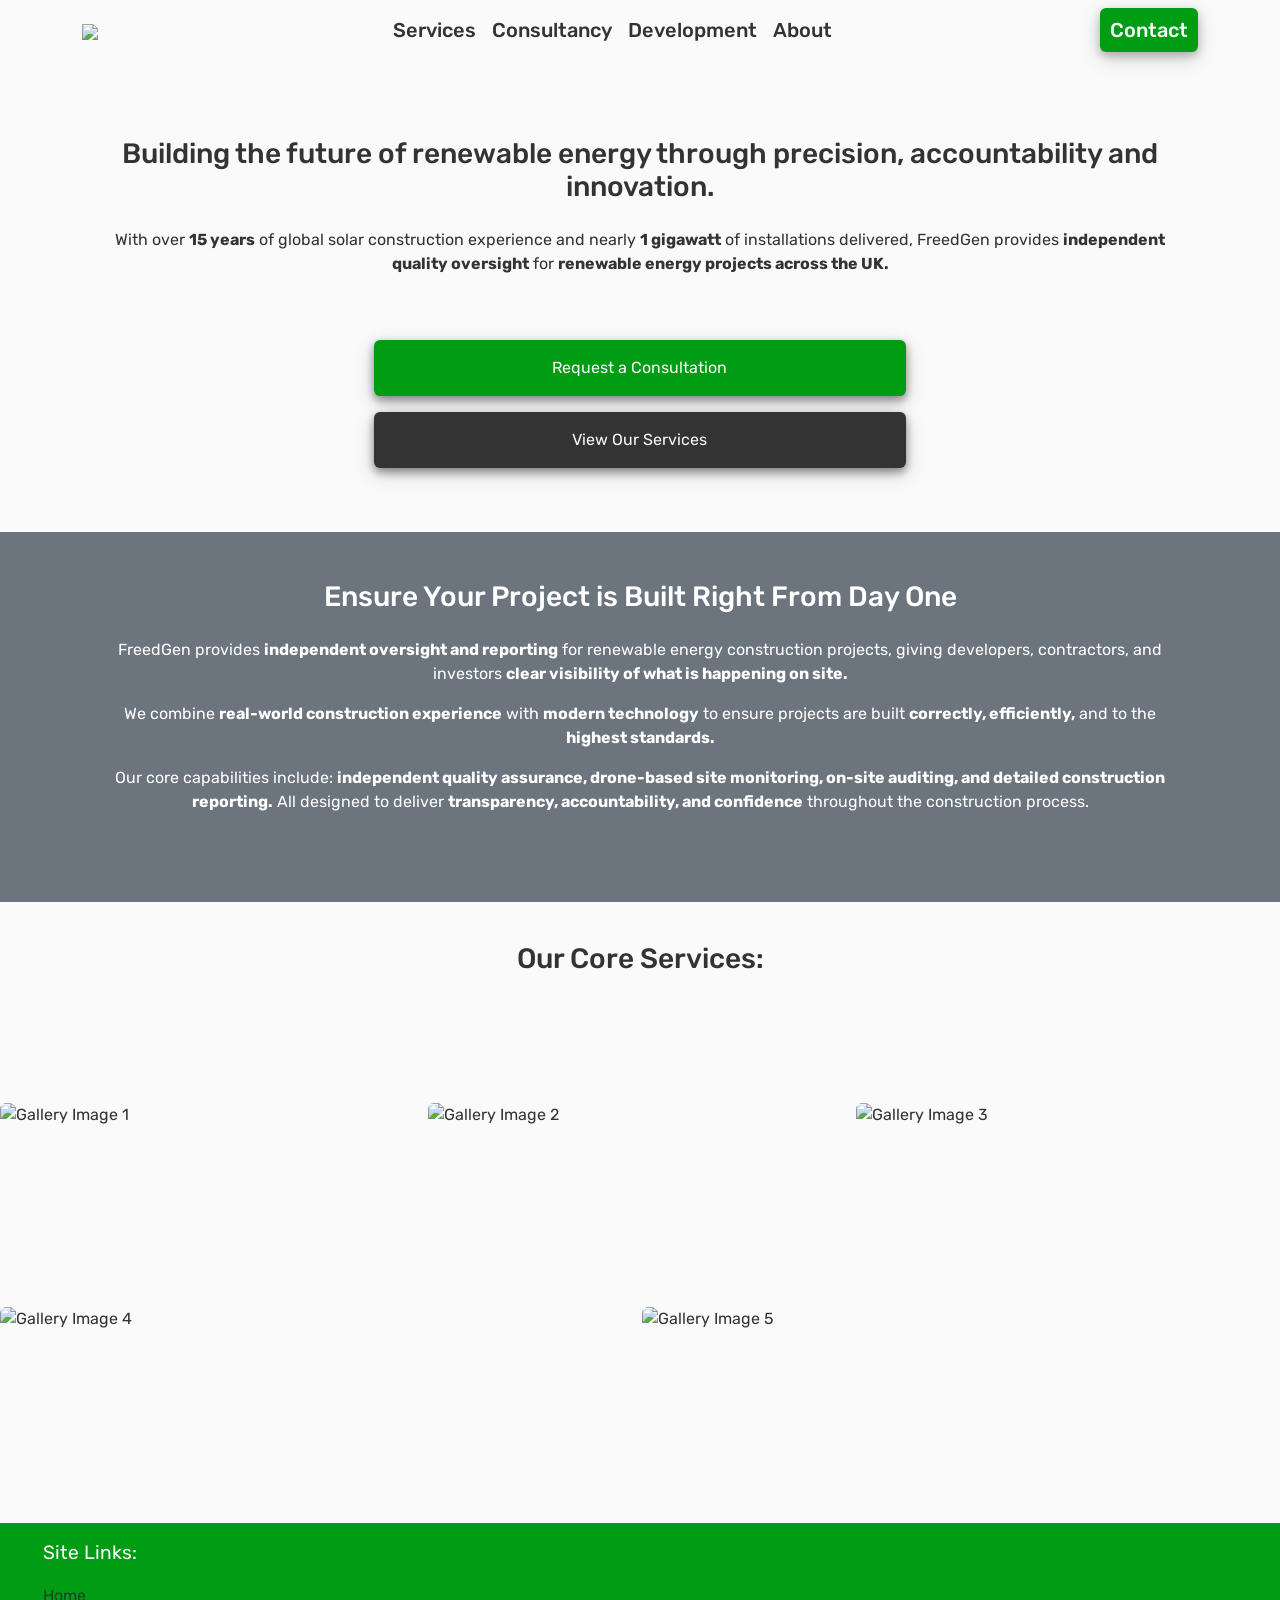
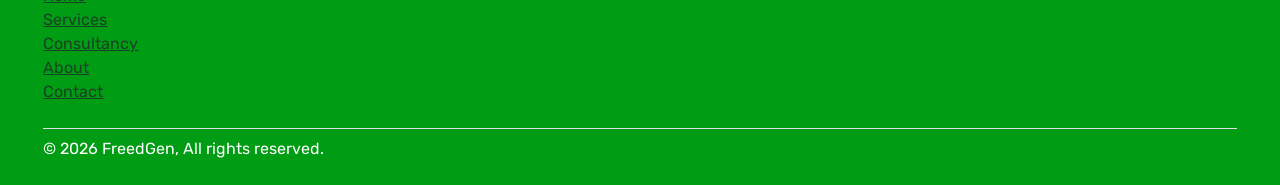
==== commit b21a2f6c: "about page" ====
--- a/index.html
+++ b/index.html
@@ -270,7 +270,7 @@
             </div>
         </div>
         <!-- GALLERY -------->
-        <div class="container-fluid px-0 mt-5">
+        <div class="container-fluid px-0 mt-5 mb-3">
             <div class="row g-1">
                 <!-- Image 1 -->
                 <div class="col-12 col-md-4">
--- a/assets/css/style.css
+++ b/assets/css/style.css
@@ -290,199 +290,137 @@
   color:#fafafa;
 }
 
-/* -------- ABOUT PAGE -------- */
-
-/* Flip card styling */
+/* -------- SERVICES PAGE -------- */
+
+
 .flip-card {
   background-color: transparent;
-  width: inherit;
   height: 400px;
   perspective: 1000px;
 }
 
-/* This container is needed to position the front and back side */
 .flip-card-inner {
   position: relative;
-  width: inherit;
+  width: 100%;
   height: 100%;
-  text-align: center;
   transition: transform 0.8s;
   transform-style: preserve-3d;
 }
 
-/* Do an horizontal flip when you move the mouse over */
 .flip-card:hover .flip-card-inner {
   transform: rotateY(180deg);
 }
 
-/* Position the front and back side */
 .flip-card-front,
 .flip-card-back {
   position: absolute;
-  width: inherit;
+  inset: 0;
+  box-sizing: border-box;
+  -webkit-backface-visibility: hidden;
+  backface-visibility: hidden;
+  border-radius: 0.375rem;
+  overflow: hidden;
+}
+
+.flip-card-front { 
+  display: flex;
+  align-items: center;
+  justify-content: center;
+}
+
+.flip-card-front img {
+  width: 100%;
   height: 100%;
-  -webkit-backface-visibility: hidden;
-  /* Safari */
-  backface-visibility: hidden;
-}
-
-/* Style the front side (fallback if image is missing) */
-.flip-card-front {
-  color: black;
-}
-
-/* Style the back side */
+  object-fit: contain;  
+  display: block;
+}
+
 .flip-card-back {
-  background-color: rgb(146, 61, 67);
+  background-color: #076934;
   color: white;
   transform: rotateY(180deg);
-  height: 100%;
-  align-content: space-around;
-  width: 80%;
-  margin: 0 10% 0 10%;
-}
-
-.flip-card-back h2 {
-  font-size: 22px;
-}
-
-.flip-card-back p {
-  font-size: 14px;
-}
-
-/* -------- BLOG PAGE -------- */
-.content-section,
-.blog-content-section {
-  background: rgb(255, 211, 211);
-  padding: 10px 20px;
-  border: 1px solid #dddddd;
-  border-radius: 3px;
-  margin-bottom: 20px;
-}
-
-.blog-content-section {
-  min-height: 95%;
-}
-
-.blog-photo {
-  object-fit: cover;
-  overflow: hidden;
-}
-
-.article-title {
-  color: #333333;
-  font-size: 20px;
-}
-
-a.article-title:hover {
-  color: #993e50;
-  text-decoration: none;
-}
-
-.pagination-buttons {
-  background-color: #6e2937;
-  color: #fafafa;
-}
-
-.pagination-buttons:hover {
-  background-color: rgb(161, 97, 102);
-  color: #fafafa;
-}
-
-/* Blog content */
-.article-content {
-  white-space: pre-line;
-}
-
-.article-metadata {
-  padding-bottom: 1px;
-}
-
-.article-metadata a:hover {
-  text-decoration: none;
-}
-
-/* -------- REGISTER PAGE -------- */
-#hint_id_username,
-#hint_id_password1,
-#hint_id_password2 {
-  color: black !important;
-}
-
-.member-text a {
-  color: rgb(160, 31, 85);
-  text-decoration: underline;
-}
-
-/* -------- POST DETAIL -------- */
-/* user profile image */
-.account-img {
-  height: 125px;
-  width: 125px;
-  object-fit: cover;
-  overflow: hidden;
-}
-
-.blog-post-image {
-  object-fit: cover;
-  overflow: hidden;
-  width: 60vh;
-  height: 100%;
-}
-
-.author-text {
-  color: blue;
-}
-
-.back-text {
-  background-color: #6e2937;
-}
-
-.back-text a {
-  color: white;
-}
-
-.back-text a:hover {
-  color: #6e2937;
-}
-
-.back-text:hover {
-  background-color: #f3baba;
-}
-
-.blog-content-text {
-  max-width: 100%;
-}
-
-
-
-/* Hides form until button is clicked */
-#update-form {
-  display: none;
-}
-
-#update-btn:hover {
-  background-color: rgb(146, 61, 67);
-  color: #fafafa;
-}
-
-/* Button to submit changes */
-.submit-btn:hover {
-  background-color: rgb(161, 97, 102);
-  color: #fafafa;
-}
-
-.submit-btn {
-  background-color: rgb(146, 61, 67);
-  color: #fafafa;
-}
+  padding: 1rem;
+  overflow: auto;
+} 
+
+/* -------- DEVELOPMENT PAGE -------- */
+
+.card-container-dev {
+  background-color: rgba(218, 215, 215, 0.656);
+}
+
+/* -------- CONTACT PAGE -------- */
+.hero-img-wrapper-contact {
+    position: relative;
+    background-image: url("https://res.cloudinary.com/dfm2di4ln/image/upload/v1776172056/dji_fly_20241111_103246_142_1731321173987_photo_optimized_ttvy2w.jpg");
+    background-size: cover;
+    background-position: center;
+    min-height: 100vh;
+    padding: 80px 0 60px;
+   
+}
+
+.hero-text-contact {
+    position: relative;
+    color: white;
+    text-align: center;
+    opacity: 0;
+    transform: translateY(20px);
+    animation: contactFadeUp 1.2s ease forwards;
+    animation-delay: 0.5s;
+    margin-bottom: 2rem;
+    z-index: 3;
+}
+
+@keyframes contactFadeUp {
+    to {
+        opacity: 1;
+        transform: translateY(0);
+    }
+}
+/* Dark overlay */
+.overlay-contact {
+    position: absolute;
+    top: 0;
+    left: 0;
+    width: 100%;
+    height: 100%;
+    background: rgba(0, 0, 0, 0.5);
+}
+.hero-img-wrapper-contact .row,
+.hero-img-wrapper-contact .hero-text-contact,
+.hero-img-wrapper-contact #contact-form {
+    position: relative;
+    z-index: 2;
+}
+
+
+/* Optional: make form readable */
+#contact-form {
+    background: rgba(255, 255, 255, 0.9);
+    padding: 30px;
+    border-radius: 10px;
+}
+
+/* -------- ABOUT PAGE -------- */
+
+.img-half-md {
+  width: 100% !important;
+}
+
+@media (min-width: 768px) {
+  .img-half-md {
+    width: 50% !important;
+  }
+}
+
 
 /* -------- FOOTER -------- */
 #footer-container {
   background-color: #009C14;
   color: #fff;
   max-width: 100%;
-  margin-top: 30px;
+
 }
 
 #footer-container-secondary {
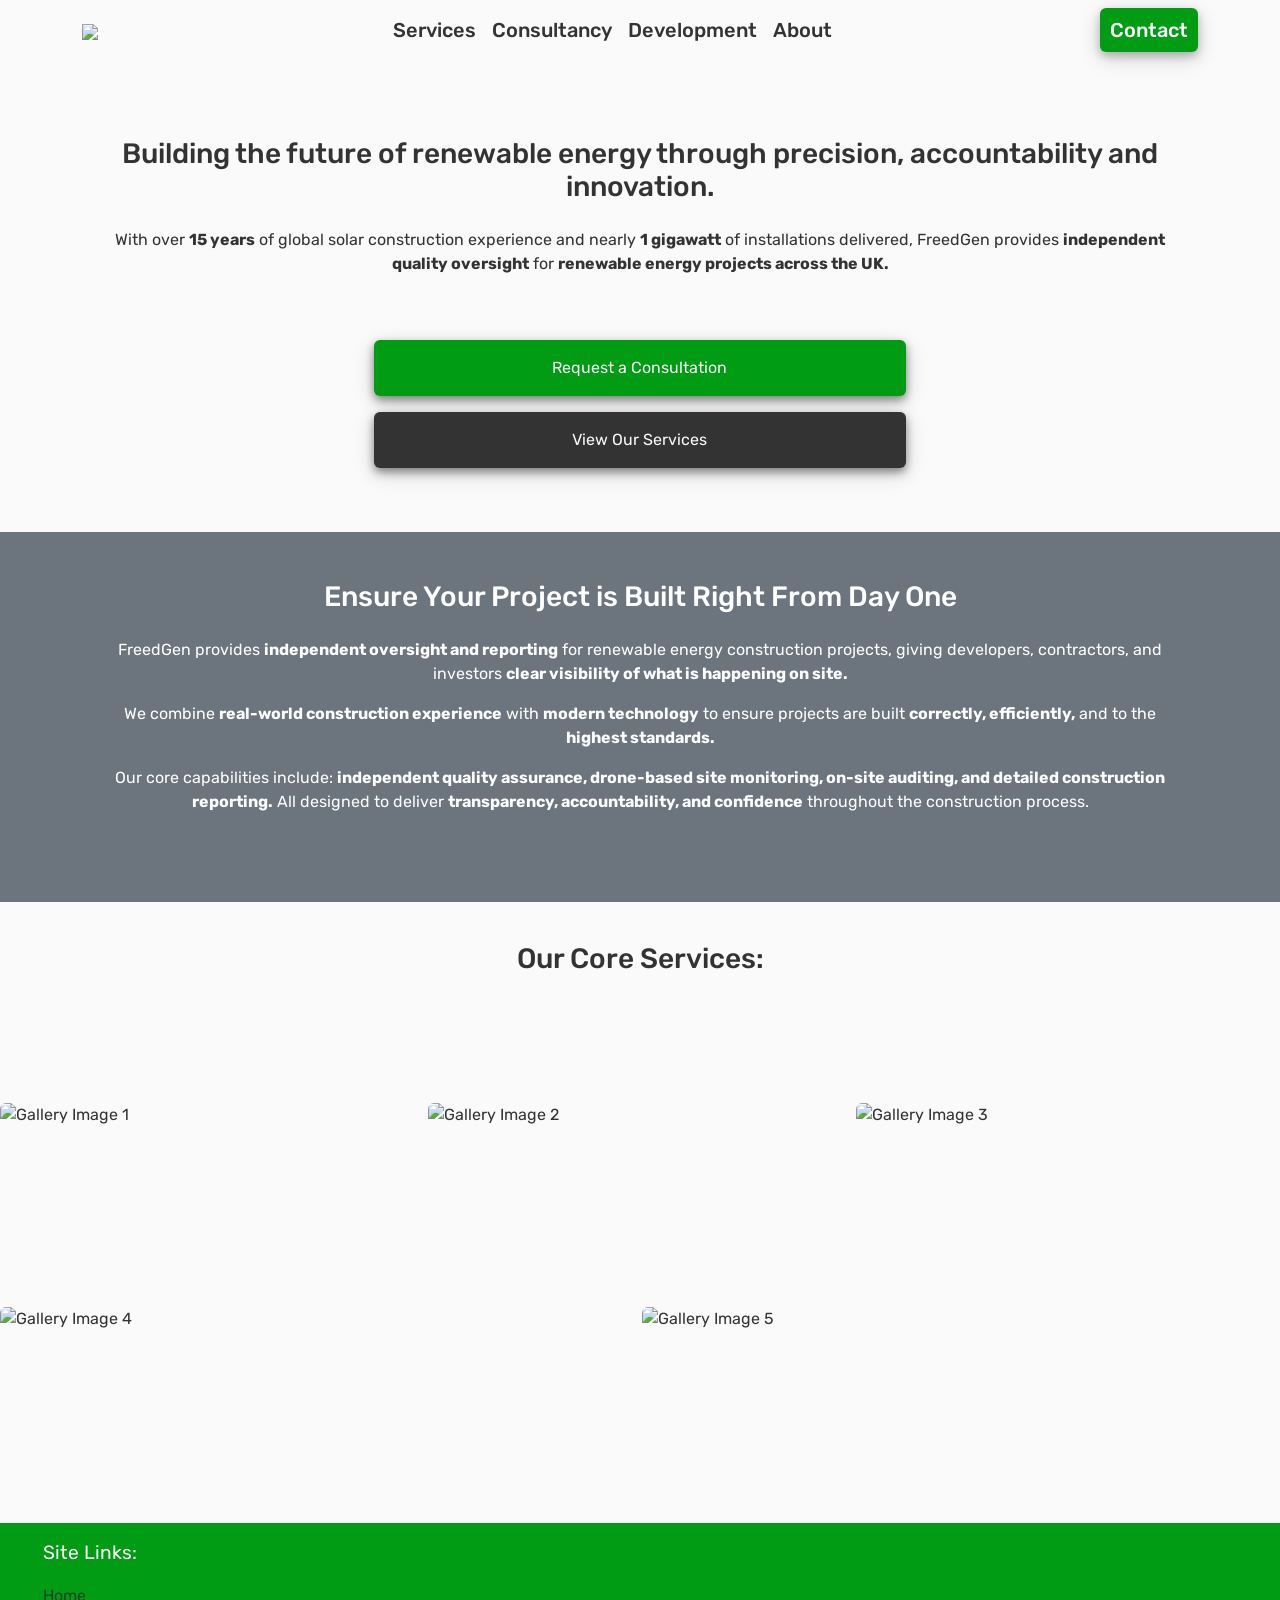
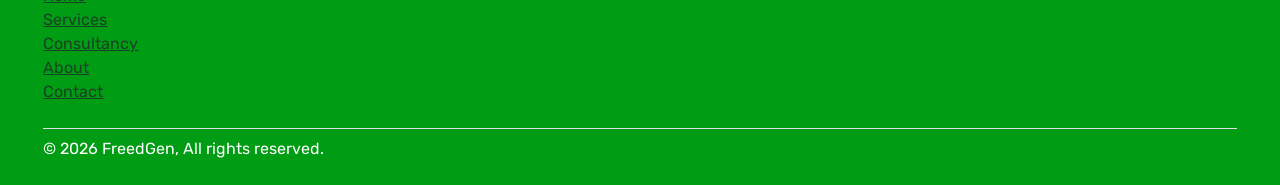
==== commit 6e06a020: "Update development page" ====
--- a/index.html
+++ b/index.html
@@ -147,8 +147,7 @@
             <!--Welcome text-->
             <div class="col-10 welcome-text">
                 <h2 class="mb-4">
-                    Independent Quality Assurance & Drone Auditing for Renewable
-                    Energy Projects
+                    Next Generation Solar Construction
                 </h2>
                 <!-- Not displayed on Xs devices -->
                 <p class="d-none d-sm-block mt-3">
--- a/assets/css/style.css
+++ b/assets/css/style.css
@@ -349,6 +349,11 @@
   background-color: rgba(218, 215, 215, 0.656);
 }
 
+.text-green {
+  background-color: #009C14;
+  color: #fafafa;
+}
+
 /* -------- CONTACT PAGE -------- */
 .hero-img-wrapper-contact {
     position: relative;
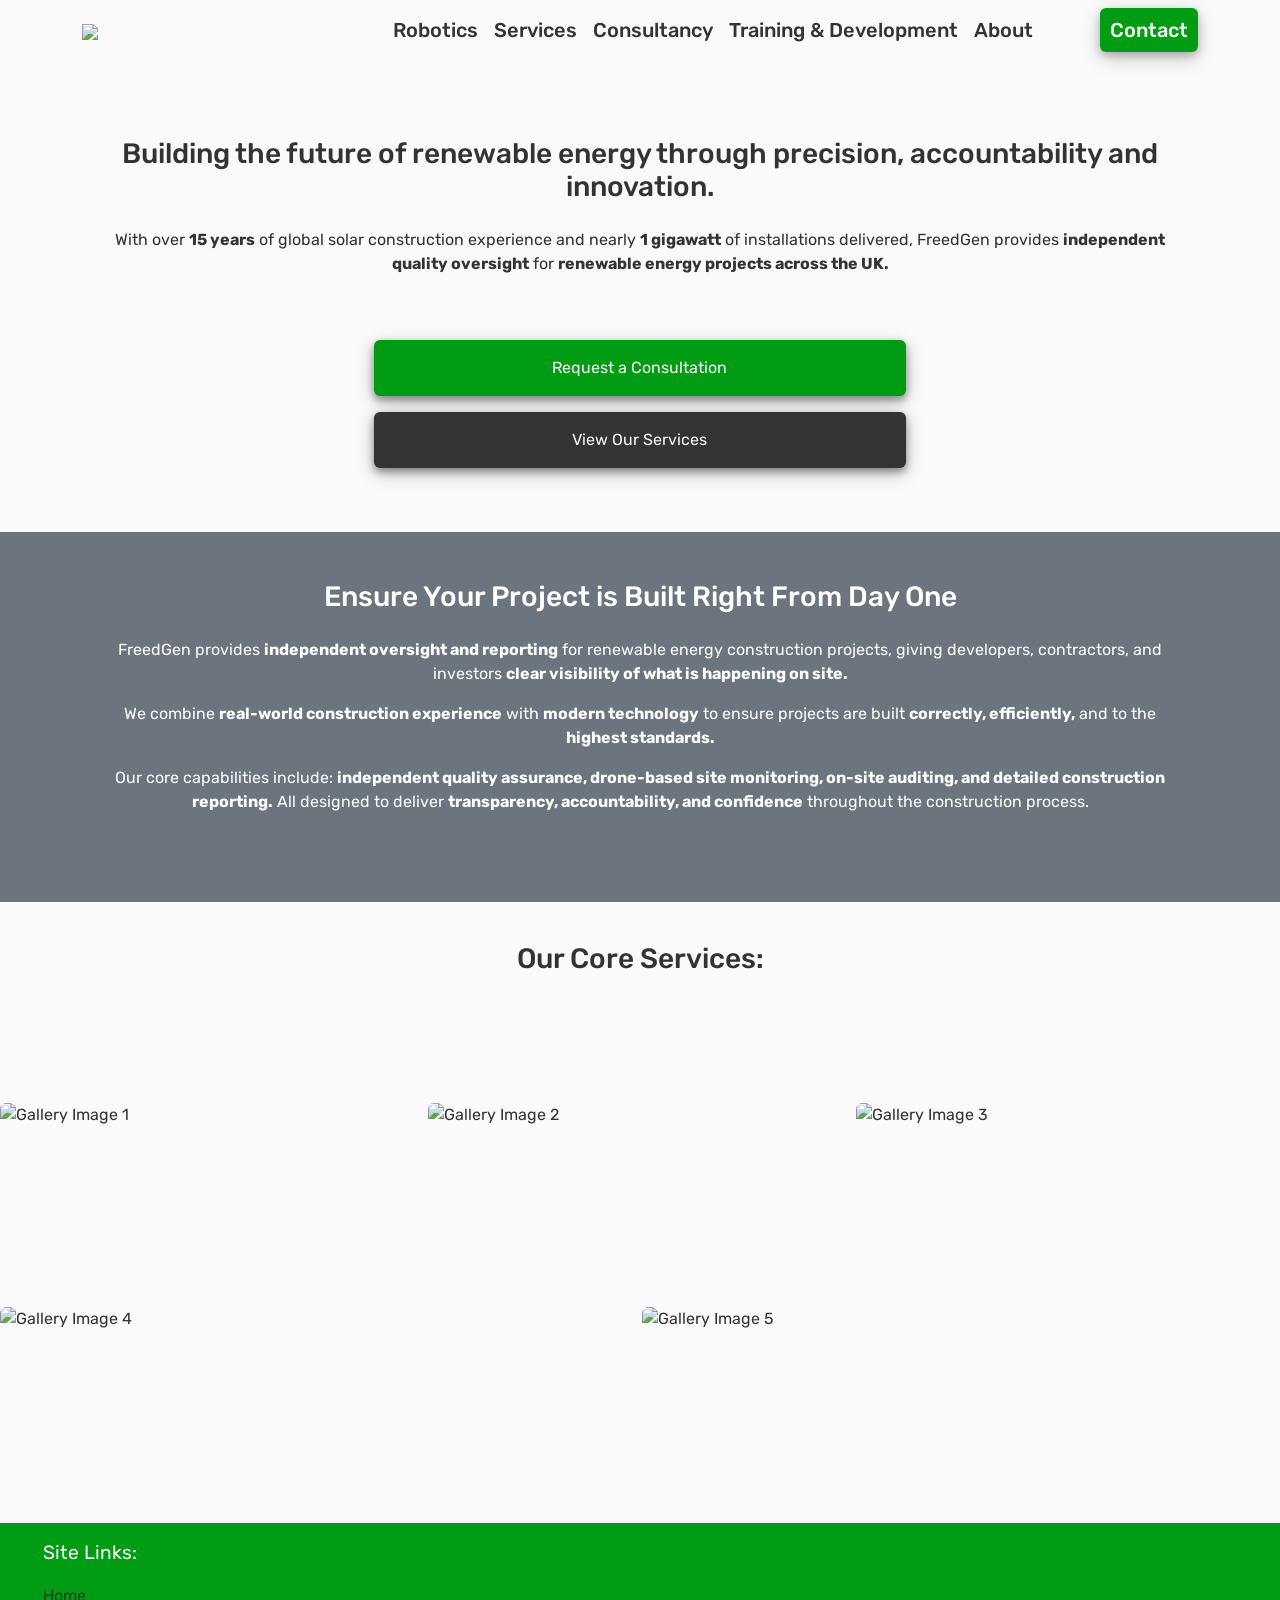
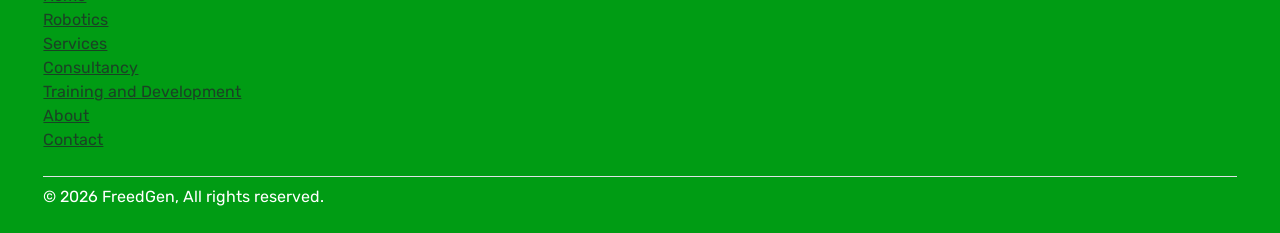
==== commit 5b8a9b4b: "Add robotics page" ====
--- a/index.html
+++ b/index.html
@@ -1,420 +1,294 @@
 <!doctype html>
 <html lang="en">
-    <head>
-        <!-- Required meta tags -->
-        <meta charset="utf-8" />
-        <meta
-            name="viewport"
-            content="width=device-width, initial-scale=1, shrink-to-fit=no"
-        />
-        <meta
-            name="description"
-            content="A collaborative spell submission blog."
-        />
-        <!-- Bootstrap CSS -->
-        <link
-            href="https://cdn.jsdelivr.net/npm/bootstrap@5.0.2/dist/css/bootstrap.min.css"
-            rel="stylesheet"
-            integrity="sha384-EVSTQN3/azprG1Anm3QDgpJLIm9Nao0Yz1ztcQTwFspd3yD65VohhpuuCOmLASjC"
-            crossorigin="anonymous"
-        />
-        <script
-            src="https://cdn.jsdelivr.net/npm/bootstrap@5.0.2/dist/js/bootstrap.bundle.min.js"
-            integrity="sha384-MrcW6ZMFYlzcLA8Nl+NtUVF0sA7MsXsP1UyJoMp4YLEuNSfAP+JcXn/tWtIaxVXM"
-            crossorigin="anonymous"
-        ></script>
-        <!--Favicon-->
-        <link
-            rel="apple-touch-icon"
-            sizes="180x180"
-            href="static/images/apple-touch-icon.png"
-        />
-        <link
-            rel="icon"
-            type="image/png"
-            sizes="32x32"
-            href="static/images/favicon-32x32.png"
-        />
-        <link
-            rel="icon"
-            type="image/png"
-            sizes="16x16"
-            href="static/images/favicon-16x16.png"
-        />
-        <link rel="manifest" href="/site.webmanifest" />
-        <!-- Google fonts-->
-        <link rel="preconnect" href="https://fonts.googleapis.com" />
-        <link rel="preconnect" href="https://fonts.gstatic.com" crossorigin />
-        <link
-            href="https://fonts.googleapis.com/css2?family=Irish+Grover&family=Old+Standard+TT:ital,wght@0,400;0,700;1,400&display=swap"
-            rel="stylesheet"
-        />
-        <link rel="preconnect" href="https://fonts.googleapis.com" />
-        <link rel="preconnect" href="https://fonts.gstatic.com" crossorigin />
-        <link
-            href="https://fonts.googleapis.com/css2?family=Rubik:ital,wght@0,300..900;1,300..900&display=swap"
-            rel="stylesheet"
-        />
-        <!-- Custom CSS-->
-        <link rel="stylesheet" href="assets/css/style.css" />
-
-        <title>FreedGen</title>
-    </head>
-    <!-- SITE BODY -->
-    <body>
-        <header class="site-header">
-            <!-- NAV BAR -->
-            <nav id="navigation" class="navbar navbar-expand-md sticky-top">
-                <div class="container">
-                    <!-- LOGO -->
-                    <a class="navbar-brand me-4" href="index.html">
-                        <img
-                            class="logo-img"
-                            src="https://res.cloudinary.com/dfm2di4ln/image/upload/v1775483768/FreedGenLogo_hlcqdc.png"
-                        />
-                    </a>
-                    <button
-                        class="navbar-toggler"
-                        type="button"
-                        data-bs-toggle="collapse"
-                        data-bs-target="#navbarToggle"
-                    >
-                        <span style="font-size: 2rem; color: #28a745">☰</span>
-                    </button>
-                    <!-- LEFT SIDE NAV -->
-                    <div class="collapse navbar-collapse" id="navbarToggle">
-                        <div class="navbar-nav me-auto h5">
-                            <a class="nav-item nav-link" href="services.html"
-                                >Services</a
-                            >
-                            <a class="nav-item nav-link" href="consultancy.html"
-                                >Consultancy</a
-                            >
-                            <a class="nav-item nav-link" href="development.html"
-                                >Development</a
-                            >
-                            <a class="nav-item nav-link" href="about.html"
-                                >About</a
-                            >
-                        </div>
-                        <!-- RIGHT SIDE NAV -->
-                        <div class="navbar-nav">
-                            <a
-                                href="contact.html"
-                                class="contact-button text-decoration-none shadow-contact rounded h5 mx-auto my-auto"
-                                >Contact</a
-                            >
-                        </div>
+
+<head>
+    <!-- Required meta tags -->
+    <meta charset="utf-8" />
+    <meta name="viewport" content="width=device-width, initial-scale=1, shrink-to-fit=no" />
+    <meta name="description" content="A collaborative spell submission blog." />
+    <!-- Bootstrap CSS -->
+    <link href="https://cdn.jsdelivr.net/npm/bootstrap@5.0.2/dist/css/bootstrap.min.css" rel="stylesheet"
+        integrity="sha384-EVSTQN3/azprG1Anm3QDgpJLIm9Nao0Yz1ztcQTwFspd3yD65VohhpuuCOmLASjC" crossorigin="anonymous" />
+    <script src="https://cdn.jsdelivr.net/npm/bootstrap@5.0.2/dist/js/bootstrap.bundle.min.js"
+        integrity="sha384-MrcW6ZMFYlzcLA8Nl+NtUVF0sA7MsXsP1UyJoMp4YLEuNSfAP+JcXn/tWtIaxVXM"
+        crossorigin="anonymous"></script>
+    <!--Favicon-->
+    <link rel="apple-touch-icon" sizes="180x180" href="static/images/apple-touch-icon.png" />
+    <link rel="icon" type="image/png" sizes="32x32" href="static/images/favicon-32x32.png" />
+    <link rel="icon" type="image/png" sizes="16x16" href="static/images/favicon-16x16.png" />
+    <link rel="manifest" href="/site.webmanifest" />
+    <!-- Google fonts-->
+    <link rel="preconnect" href="https://fonts.googleapis.com" />
+    <link rel="preconnect" href="https://fonts.gstatic.com" crossorigin />
+    <link
+        href="https://fonts.googleapis.com/css2?family=Irish+Grover&family=Old+Standard+TT:ital,wght@0,400;0,700;1,400&display=swap"
+        rel="stylesheet" />
+    <link rel="preconnect" href="https://fonts.googleapis.com" />
+    <link rel="preconnect" href="https://fonts.gstatic.com" crossorigin />
+    <link href="https://fonts.googleapis.com/css2?family=Rubik:ital,wght@0,300..900;1,300..900&display=swap"
+        rel="stylesheet" />
+    <!-- Custom CSS-->
+    <link rel="stylesheet" href="assets/css/style.css" />
+
+    <title>FreedGen</title>
+</head>
+<!-- SITE BODY -->
+
+<body>
+    <header class="site-header">
+        <!-- NAV BAR -->
+        <nav id="navigation" class="navbar navbar-expand-md sticky-top">
+            <div class="container">
+                <!-- LOGO -->
+                <a class="navbar-brand me-4" href="index.html">
+                    <img class="logo-img"
+                        src="https://res.cloudinary.com/dfm2di4ln/image/upload/v1775483768/FreedGenLogo_hlcqdc.png" />
+                </a>
+                <button class="navbar-toggler" type="button" data-bs-toggle="collapse" data-bs-target="#navbarToggle">
+                    <span style="font-size: 2rem; color: #28a745">☰</span>
+                </button>
+                <!-- LEFT SIDE NAV -->
+                <div class="collapse navbar-collapse" id="navbarToggle">
+                    <div class="navbar-nav me-auto h5">
+                        <a class="nav-item nav-link" href="robotics.html">Robotics</a>
+                        <a class="nav-item nav-link" href="services.html">Services</a>
+                        <a class="nav-item nav-link" href="consultancy.html">Consultancy</a>
+                        <a class="nav-item nav-link" href="development.html">Training & Development</a>
+                        <a class="nav-item nav-link" href="about.html">About</a>
                     </div>
-                </div>
-            </nav>
-        </header>
-
-        <div class="slideshow-container mt-1">
-            <!-- HERO IMAGE SLIDESHOW -->
-            <div class="mySlides fade">
-                <img
-                    aria-label="solar panel drone shot"
-                    loading="lazy"
-                    alt="solar panel drone shot"
-                    src="https://res.cloudinary.com/dfm2di4ln/image/upload/v1775485446/dji_fly_20241126_123634_256_1732625336408_photo_optimized_jiuhye.jpg"
-                    style="width: 100%; height: 80vh; object-fit: cover"
-                />
-                <div class="overlay"></div>
-            </div>
-
-            <div class="mySlides fade">
-                <img
-                    aria-label="solar panel drone photo"
-                    loading="lazy"
-                    alt="rune flatlay"
-                    src="https://res.cloudinary.com/dfm2di4ln/image/upload/v1775485458/dji_fly_20241111_103014_130_1731321034257_photo_optimized_2_kggt1d.jpg"
-                    style="width: 100%; height: 80vh; object-fit: cover"
-                />
-                <div class="overlay"></div>
-            </div>
-
-            <div class="mySlides fade">
-                <img
-                    aria-label="solar panel field"
-                    loading="lazy"
-                    alt=""
-                    src="https://res.cloudinary.com/dfm2di4ln/image/upload/v1775489372/dji_fly_20241028_133728_920_1730122687877_photo_optimized_2_zdi4j6.jpg"
-                    style="width: 100%; height: 80vh; object-fit: cover"
-                />
-                <div class="overlay"></div>
-            </div>
-            <!--Welcome text-->
-            <div class="col-10 welcome-text">
-                <h2 class="mb-4">
-                    Next Generation Solar Construction
-                </h2>
-                <!-- Not displayed on Xs devices -->
-                <p class="d-none d-sm-block mt-3">
-                    Quality Control • Drone Monitoring • Independent Site
-                    Auditing
-                </p>
-            </div>
-        </div>
-        <div class="row mb-3">
-            <div class="main-content col-10 mt-5 text-center mx-auto mb-3">
-                <h3>
-                    Building the future of renewable energy through precision,
-                    accountability and innovation.
-                </h3>
-            </div>
-            <div class="col-10 text-center mx-auto mb-5">
-                <p>
-                    With over <b>15 years</b> of global solar construction
-                    experience and nearly <b>1 gigawatt</b> of installations
-                    delivered, FreedGen provides
-                    <b>independent quality oversight</b> for
-                    <b>renewable energy projects across the UK.</b>
-                </p>
-            </div>
-
-            <div class="col-10 mx-auto">
-                <a
-                    href="contact.html"
-                    class="request-button text-decoration-none shadow-effect rounded w-50 d-block text-center mx-auto mb-3 py-3"
-                    >Request a Consultation</a
-                >
-            </div>
-
-            <div class="col-10 mx-auto">
-                <a
-                    href="services.html"
-                    class="service-button text-decoration-none shadow-effect rounded w-50 d-block text-center mx-auto mb-5 py-3"
-                    >View Our Services</a
-                >
-            </div>
-        </div>
-
-        <div class="row py-5 text-white bg-secondary mb-4">
-            <div class="col-10 text-center mx-auto mb-3">
-                <h3>Ensure Your Project is Built Right From Day One</h3>
-            </div>
-            <div class="col-10 text-center mx-auto mb-4">
-                <p>
-                    FreedGen provides
-                    <b>independent oversight and reporting</b> for renewable
-                    energy construction projects, giving developers,
-                    contractors, and investors
-                    <b>clear visibility of what is happening on site.</b>
-                </p>
-                <p>
-                    We combine
-                    <b>real-world construction experience</b> with
-                    <b>modern technology</b> to ensure projects are built
-                    <b>correctly, efficiently,</b> and to the
-                    <b>highest standards.</b>
-                </p>
-                <p>
-                    Our core capabilities include:
-                    <b
-                        >independent quality assurance, drone-based site
-                        monitoring, on-site auditing, and detailed construction
-                        reporting.</b
-                    >
-                    All designed to deliver
-                    <b>transparency, accountability, and confidence</b>
-                    throughout the construction process.
-                </p>
-            </div>
-        </div>
-
-        <div class="container-fluid">
+                    <!-- RIGHT SIDE NAV -->
+                    <div class="navbar-nav">
+                        <a href="contact.html"
+                            class="contact-button text-decoration-none shadow-contact rounded h5 mx-auto my-auto">Contact</a>
+                    </div>
+                </div>
+            </div>
+        </nav>
+    </header>
+
+    <div class="slideshow-container mt-1">
+        <!-- HERO IMAGE SLIDESHOW -->
+        <div class="mySlides fade">
+            <img aria-label="solar panel drone shot" loading="lazy" alt="solar panel drone shot"
+                src="https://res.cloudinary.com/dfm2di4ln/image/upload/v1775485446/dji_fly_20241126_123634_256_1732625336408_photo_optimized_jiuhye.jpg"
+                style="width: 100%; height: 80vh; object-fit: cover" />
+            <div class="overlay"></div>
+        </div>
+
+        <div class="mySlides fade">
+            <img aria-label="solar panel drone photo" loading="lazy" alt="rune flatlay"
+                src="https://res.cloudinary.com/dfm2di4ln/image/upload/v1775485458/dji_fly_20241111_103014_130_1731321034257_photo_optimized_2_kggt1d.jpg"
+                style="width: 100%; height: 80vh; object-fit: cover" />
+            <div class="overlay"></div>
+        </div>
+
+        <div class="mySlides fade">
+            <img aria-label="solar panel field" loading="lazy" alt=""
+                src="https://res.cloudinary.com/dfm2di4ln/image/upload/v1775489372/dji_fly_20241028_133728_920_1730122687877_photo_optimized_2_zdi4j6.jpg"
+                style="width: 100%; height: 80vh; object-fit: cover" />
+            <div class="overlay"></div>
+        </div>
+        <!--Welcome text-->
+        <div class="col-10 welcome-text">
+            <h2 class="mb-4">
+                Next Generation Solar Construction
+            </h2>
+            <!-- Not displayed on Xs devices -->
+            <p class="d-none d-sm-block mt-3">
+                Quality Control • Drone Monitoring • Independent Site
+                Auditing
+            </p>
+        </div>
+    </div>
+    <div class="row mb-3">
+        <div class="main-content col-10 mt-5 text-center mx-auto mb-3">
+            <h3>
+                Building the future of renewable energy through precision,
+                accountability and innovation.
+            </h3>
+        </div>
+        <div class="col-10 text-center mx-auto mb-5">
+            <p>
+                With over <b>15 years</b> of global solar construction
+                experience and nearly <b>1 gigawatt</b> of installations
+                delivered, FreedGen provides
+                <b>independent quality oversight</b> for
+                <b>renewable energy projects across the UK.</b>
+            </p>
+        </div>
+
+        <div class="col-10 mx-auto">
+            <a href="contact.html"
+                class="request-button text-decoration-none shadow-effect rounded w-50 d-block text-center mx-auto mb-3 py-3">Request
+                a Consultation</a>
+        </div>
+
+        <div class="col-10 mx-auto">
+            <a href="services.html"
+                class="service-button text-decoration-none shadow-effect rounded w-50 d-block text-center mx-auto mb-5 py-3">View
+                Our Services</a>
+        </div>
+    </div>
+
+    <div class="row py-5 text-white bg-secondary mb-4">
+        <div class="col-10 text-center mx-auto mb-3">
+            <h3>Ensure Your Project is Built Right From Day One</h3>
+        </div>
+        <div class="col-10 text-center mx-auto mb-4">
+            <p>
+                FreedGen provides
+                <b>independent oversight and reporting</b> for renewable
+                energy construction projects, giving developers,
+                contractors, and investors
+                <b>clear visibility of what is happening on site.</b>
+            </p>
+            <p>
+                We combine
+                <b>real-world construction experience</b> with
+                <b>modern technology</b> to ensure projects are built
+                <b>correctly, efficiently,</b> and to the
+                <b>highest standards.</b>
+            </p>
+            <p>
+                Our core capabilities include:
+                <b>independent quality assurance, drone-based site
+                    monitoring, on-site auditing, and detailed construction
+                    reporting.</b>
+                All designed to deliver
+                <b>transparency, accountability, and confidence</b>
+                throughout the construction process.
+            </p>
+        </div>
+    </div>
+
+    <div class="container-fluid">
+        <div class="row">
+            <div class="col-12 mb-4 mx-auto text-center">
+                <h3 class="mt-3">Our Core Services:</h3>
+            </div>
+            <div class="row gx-5 mx-auto">
+                <div class="col-12 col-md-6 col-lg-3 mb-4">
+                    <img aria-label="" loading="lazy" alt=""
+                        src="https://res.cloudinary.com/dfm2di4ln/image/upload/v1775762401/construction_card_vqg5sk.png"
+                        class="img-fluid rounded shadow-effect" />
+                </div>
+                <div class="col-12 col-md-6 col-lg-3 mb-4">
+                    <img aria-label="" loading="lazy" alt=""
+                        src="https://res.cloudinary.com/dfm2di4ln/image/upload/v1775762401/quality_assurance_card_z9vfvb.png"
+                        class="img-fluid rounded shadow-effect" />
+                </div>
+                <div class="col-12 col-md-6 col-lg-3 mb-4">
+                    <img aria-label="" loading="lazy" alt=""
+                        src="https://res.cloudinary.com/dfm2di4ln/image/upload/v1775762401/on-site_auditing_card_d9yedw.png"
+                        class="img-fluid rounded shadow-effect" />
+                </div>
+                <div class="col-12 col-md-6 col-lg-3 mb-4">
+                    <img aria-label="" loading="lazy" alt=""
+                        src="https://res.cloudinary.com/dfm2di4ln/image/upload/v1775762401/drone_monitoring_card_ag5upn.png"
+                        class="img-fluid rounded shadow-effect" />
+                </div>
+            </div>
+        </div>
+    </div>
+    <!-- GALLERY -------->
+    <div class="container-fluid px-0 mt-5 mb-3">
+        <div class="row g-1">
+            <!-- Image 1 -->
+            <div class="col-12 col-md-4">
+                <img src="https://res.cloudinary.com/dfm2di4ln/image/upload/v1775764215/dji_fly_20250121_093332_471_1737452181661_photo_optimized_q8av3e.jpg"
+                    class="img-fluid gallery-img rounded" alt="Gallery Image 1" />
+            </div>
+
+            <!-- Image 2 -->
+            <div class="col-12 col-md-4">
+                <img src="https://res.cloudinary.com/dfm2di4ln/image/upload/v1775764188/dji_fly_20241102_093832_106_1730540340987_photo_optimized_v1hxxz.jpg"
+                    class="img-fluid gallery-img rounded" alt="Gallery Image 2" />
+            </div>
+
+            <!-- Image 3 -->
+            <div class="col-12 col-md-4">
+                <img src="https://res.cloudinary.com/dfm2di4ln/image/upload/v1775764158/dji_fly_20241028_134204_949_1730122932204_photo_optimized_moml6o.jpg"
+                    class="img-fluid gallery-img rounded" alt="Gallery Image 3" />
+            </div>
+
+            <!-- Image 4 -->
+            <div class="col-12 col-md-6">
+                <img src="https://res.cloudinary.com/dfm2di4ln/image/upload/v1775764179/dji_fly_20241031_090806_7_1730365692985_photo_optimized_hfvuum.jpg"
+                    class="img-fluid gallery-img rounded" alt="Gallery Image 4" />
+            </div>
+            <!-- Image 5 -->
+            <div class="col-12 col-md-6">
+                <img src="https://res.cloudinary.com/dfm2di4ln/image/upload/v1775764172/dji_fly_20241031_090312_958_1730365398902_photo_optimized_ze4kma.jpg"
+                    class="img-fluid gallery-img rounded" alt="Gallery Image 5" />
+            </div>
+        </div>
+        <!-- Repeat as needed -->
+    </div>
+
+    <!-- FOOTER -->
+    <div class="container" id="footer-container">
+        <footer class="py-3 mx-auto" id="footer-container-secondary">
             <div class="row">
-                <div class="col-12 mb-4 mx-auto text-center">
-                    <h3 class="mt-3">Our Core Services:</h3>
-                </div>
-                <div class="row gx-5 mx-auto">
-                    <div class="col-12 col-md-6 col-lg-3 mb-4">
-                        <img
-                            aria-label=""
-                            loading="lazy"
-                            alt=""
-                            src="https://res.cloudinary.com/dfm2di4ln/image/upload/v1775762401/construction_card_vqg5sk.png"
-                            class="img-fluid rounded shadow-effect"
-                        />
-                    </div>
-                    <div class="col-12 col-md-6 col-lg-3 mb-4">
-                        <img
-                            aria-label=""
-                            loading="lazy"
-                            alt=""
-                            src="https://res.cloudinary.com/dfm2di4ln/image/upload/v1775762401/quality_assurance_card_z9vfvb.png"
-                            class="img-fluid rounded shadow-effect"
-                        />
-                    </div>
-                    <div class="col-12 col-md-6 col-lg-3 mb-4">
-                        <img
-                            aria-label=""
-                            loading="lazy"
-                            alt=""
-                            src="https://res.cloudinary.com/dfm2di4ln/image/upload/v1775762401/on-site_auditing_card_d9yedw.png"
-                            class="img-fluid rounded shadow-effect"
-                        />
-                    </div>
-                    <div class="col-12 col-md-6 col-lg-3 mb-4">
-                        <img
-                            aria-label=""
-                            loading="lazy"
-                            alt=""
-                            src="https://res.cloudinary.com/dfm2di4ln/image/upload/v1775762401/drone_monitoring_card_ag5upn.png"
-                            class="img-fluid rounded shadow-effect"
-                        />
-                    </div>
-                </div>
-            </div>
-        </div>
-        <!-- GALLERY -------->
-        <div class="container-fluid px-0 mt-5 mb-3">
-            <div class="row g-1">
-                <!-- Image 1 -->
-                <div class="col-12 col-md-4">
-                    <img
-                        src="https://res.cloudinary.com/dfm2di4ln/image/upload/v1775764215/dji_fly_20250121_093332_471_1737452181661_photo_optimized_q8av3e.jpg"
-                        class="img-fluid gallery-img rounded"
-                        alt="Gallery Image 1"
-                    />
-                </div>
-
-                <!-- Image 2 -->
-                <div class="col-12 col-md-4">
-                    <img
-                        src="https://res.cloudinary.com/dfm2di4ln/image/upload/v1775764188/dji_fly_20241102_093832_106_1730540340987_photo_optimized_v1hxxz.jpg"
-                        class="img-fluid gallery-img rounded"
-                        alt="Gallery Image 2"
-                    />
-                </div>
-
-                <!-- Image 3 -->
-                <div class="col-12 col-md-4">
-                    <img
-                        src="https://res.cloudinary.com/dfm2di4ln/image/upload/v1775764158/dji_fly_20241028_134204_949_1730122932204_photo_optimized_moml6o.jpg"
-                        class="img-fluid gallery-img rounded"
-                        alt="Gallery Image 3"
-                    />
-                </div>
-
-                <!-- Image 4 -->
-                <div class="col-12 col-md-6">
-                    <img
-                        src="https://res.cloudinary.com/dfm2di4ln/image/upload/v1775764179/dji_fly_20241031_090806_7_1730365692985_photo_optimized_hfvuum.jpg"
-                        class="img-fluid gallery-img rounded"
-                        alt="Gallery Image 4"
-                    />
-                </div>
-                <!-- Image 5 -->
-                <div class="col-12 col-md-6">
-                    <img
-                        src="https://res.cloudinary.com/dfm2di4ln/image/upload/v1775764172/dji_fly_20241031_090312_958_1730365398902_photo_optimized_ze4kma.jpg"
-                        class="img-fluid gallery-img rounded"
-                        alt="Gallery Image 5"
-                    />
-                </div>
-            </div>
-            <!-- Repeat as needed -->
-        </div>
-
-        <!-- FOOTER -->
-        <div class="container" id="footer-container">
-            <footer class="py-3 mx-auto" id="footer-container-secondary">
-                <div class="row">
-                    <div class="col-6 col-md-3 mb-3">
-                        <!-- SITE LINKS -->
-                        <p class="footer-link-heading">Site Links:</p>
-                        <ul class="nav flex-column">
-                            <li class="nav-item">
-                                <a
-                                    href="index.html"
-                                    class="nav-link-footer p-0 text-body-secondary"
-                                    >Home</a
-                                >
-                            </li>
-                            <li class="nav-item">
-                                <a
-                                    href="services.html"
-                                    class="nav-link-footer p-0 text-body-secondary"
-                                    >Services</a
-                                >
-                            </li>
-                            <li class="nav-item">
-                                <a
-                                    href="consultancy.html"
-                                    class="nav-link-footer p-0 text-body-secondary"
-                                    >Consultancy</a
-                                >
-                            </li>
-                            <li class="nav-item">
-                                <a
-                                    href="about.html"
-                                    class="nav-link-footer p-0 text-body-secondary"
-                                    >About</a
-                                >
-                            </li>
-                            <li class="nav-item">
-                                <a
-                                    href="contact.html"
-                                    class="nav-link-footer p-0 text-body-secondary"
-                                    >Contact</a
-                                >
-                            </li>
-                        </ul>
-                    </div>
-
-                    <!-- SOCIAL MEDIA LINKS -->
-                    <div class="col-md-3 offset-md-6 mb-3">
-                        <ul class="list-unstyled d-flex mx-2" id="social-icons">
-                            <li class="m-3">
-                                <a
-                                    href="https://facebook.com/"
-                                    target="_blank"
-                                    rel="noopener"
-                                    aria-label="Facebook"
-                                >
-                                    <i class="fa-brands fa-facebook"></i
-                                ></a>
-                            </li>
-                            <li class="m-3">
-                                <a
-                                    href="https://twitter.com/"
-                                    target="_blank"
-                                    aria-label="Twitter"
-                                >
-                                    <i class="fa-brands fa-x-twitter"></i
-                                ></a>
-                            </li>
-                            <li class="m-3">
-                                <a
-                                    href="https://instagram.com/"
-                                    target="_blank"
-                                    aria-label="Visit our Instagram page (opens in a new tab)"
-                                >
-                                    <i class="fa-brands fa-instagram"></i
-                                ></a>
-                            </li>
-                        </ul>
-                    </div>
-                </div>
-                <!-- COPYRIGHT -->
-                <div
-                    class="d-flex flex-column flex-sm-row justify-content-between py-2 my-2 border-top"
-                    id="footer-container-last"
-                >
-                    <p>&copy; 2026 FreedGen, All rights reserved.</p>
-                </div>
-            </footer>
-        </div>
-
-        <!-- jQuery first, then Popper.js, then Bootstrap JS -->
-
-        <script src="assets/js/home.js"></script>
-        <!-- FONT AWESOME SCRIPT -->
-        <script
-            src="https://kit.fontawesome.com/f514539dfd.js"
-            crossorigin="anonymous"
-        ></script>
-    </body>
-</html>
+                <div class="col-6 col-md-3 mb-3">
+                    <!-- SITE LINKS -->
+                    <p class="footer-link-heading">Site Links:</p>
+                    <ul class="nav flex-column">
+                        <li class="nav-item">
+                            <a href="index.html" class="nav-link-footer p-0 text-body-secondary">Home</a>
+                        </li>
+                        <li class="nav-item">
+                            <a href="robotics.html" class="nav-link-footer p-0 text-body-secondary">Robotics</a>
+                        </li>
+                        <li class="nav-item">
+                            <a href="services.html" class="nav-link-footer p-0 text-body-secondary">Services</a>
+                        </li>
+                        <li class="nav-item">
+                            <a href="consultancy.html" class="nav-link-footer p-0 text-body-secondary">Consultancy</a>
+                        </li>
+                        <li class="nav-item">
+                            <a href="development.html" class="nav-link-footer p-0 text-body-secondary">Training and Development</a>
+                        </li>
+                        <li class="nav-item">
+                            <a href="about.html" class="nav-link-footer p-0 text-body-secondary">About</a>
+                        </li>
+                        <li class="nav-item">
+                            <a href="contact.html" class="nav-link-footer p-0 text-body-secondary">Contact</a>
+                        </li>
+                    </ul>
+                </div>
+
+                <!-- SOCIAL MEDIA LINKS -->
+                <div class="col-md-3 offset-md-6 mb-3">
+                    <ul class="list-unstyled d-flex mx-2" id="social-icons">
+                        <li class="m-3">
+                            <a href="https://facebook.com/" target="_blank" rel="noopener" aria-label="Facebook">
+                                <i class="fa-brands fa-facebook"></i></a>
+                        </li>
+                        <li class="m-3">
+                            <a href="https://twitter.com/" target="_blank" aria-label="Twitter">
+                                <i class="fa-brands fa-x-twitter"></i></a>
+                        </li>
+                        <li class="m-3">
+                            <a href="https://instagram.com/" target="_blank"
+                                aria-label="Visit our Instagram page (opens in a new tab)">
+                                <i class="fa-brands fa-instagram"></i></a>
+                        </li>
+                    </ul>
+                </div>
+            </div>
+            <!-- COPYRIGHT -->
+            <div class="d-flex flex-column flex-sm-row justify-content-between py-2 my-2 border-top"
+                id="footer-container-last">
+                <p>&copy; 2026 FreedGen, All rights reserved.</p>
+            </div>
+        </footer>
+    </div>
+
+    <!-- jQuery first, then Popper.js, then Bootstrap JS -->
+
+    <script src="assets/js/home.js"></script>
+    <!-- FONT AWESOME SCRIPT -->
+    <script src="https://kit.fontawesome.com/f514539dfd.js" crossorigin="anonymous"></script>
+</body>
+
+</html>
--- a/assets/css/style.css
+++ b/assets/css/style.css
@@ -290,6 +290,40 @@
   color:#fafafa;
 }
 
+/* -------- ROBOTICS PAGE -------- */
+
+.scroll {
+    background: white;
+    display: flex;
+    align-items: center;
+    justify-content: space-around;
+    width: fit-content;
+    white-space: nowrap;
+    animation: loop 30s linear infinite;
+}
+
+@keyframes loop {
+    0% {transform: translateX(0%);}
+    100% {transform: translateX(-50%);}
+}
+.item {
+    display: flex;
+    align-items: center;
+    gap: 0 0.2rem;
+    color: #e2e8f0;
+    font-size: .9rem;
+    /* background-color: #152c41;
+    padding: 0.7rem 1rem; */
+    margin: 0rem 1rem;
+    border-radius: 0.4rem;
+    white-space: nowrap;
+    box-shadow:
+    0 0.1rem 0.2rem #00000033,
+    0 0.1rem 0.5rem #0000004d,
+    0 0.2rem 01.5rem #00000066,
+}
+
+
 /* -------- SERVICES PAGE -------- */
 
 
